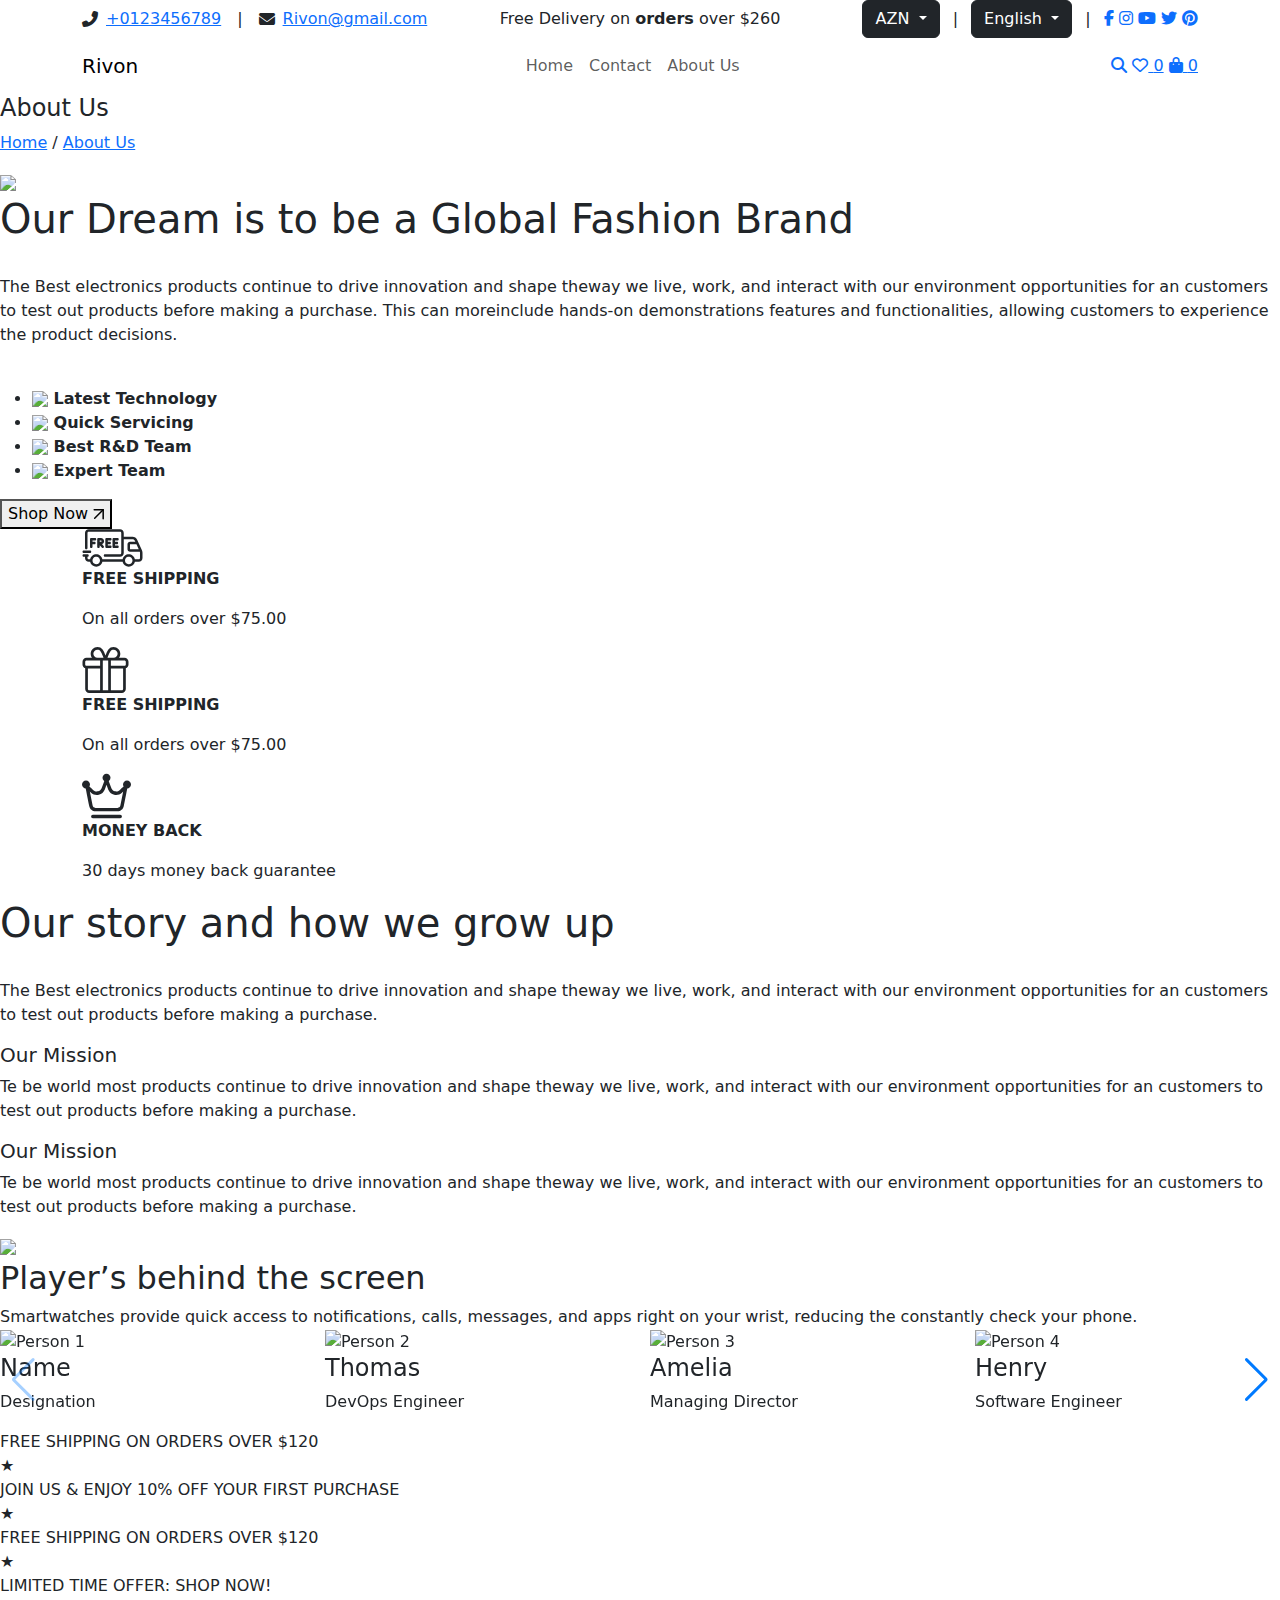
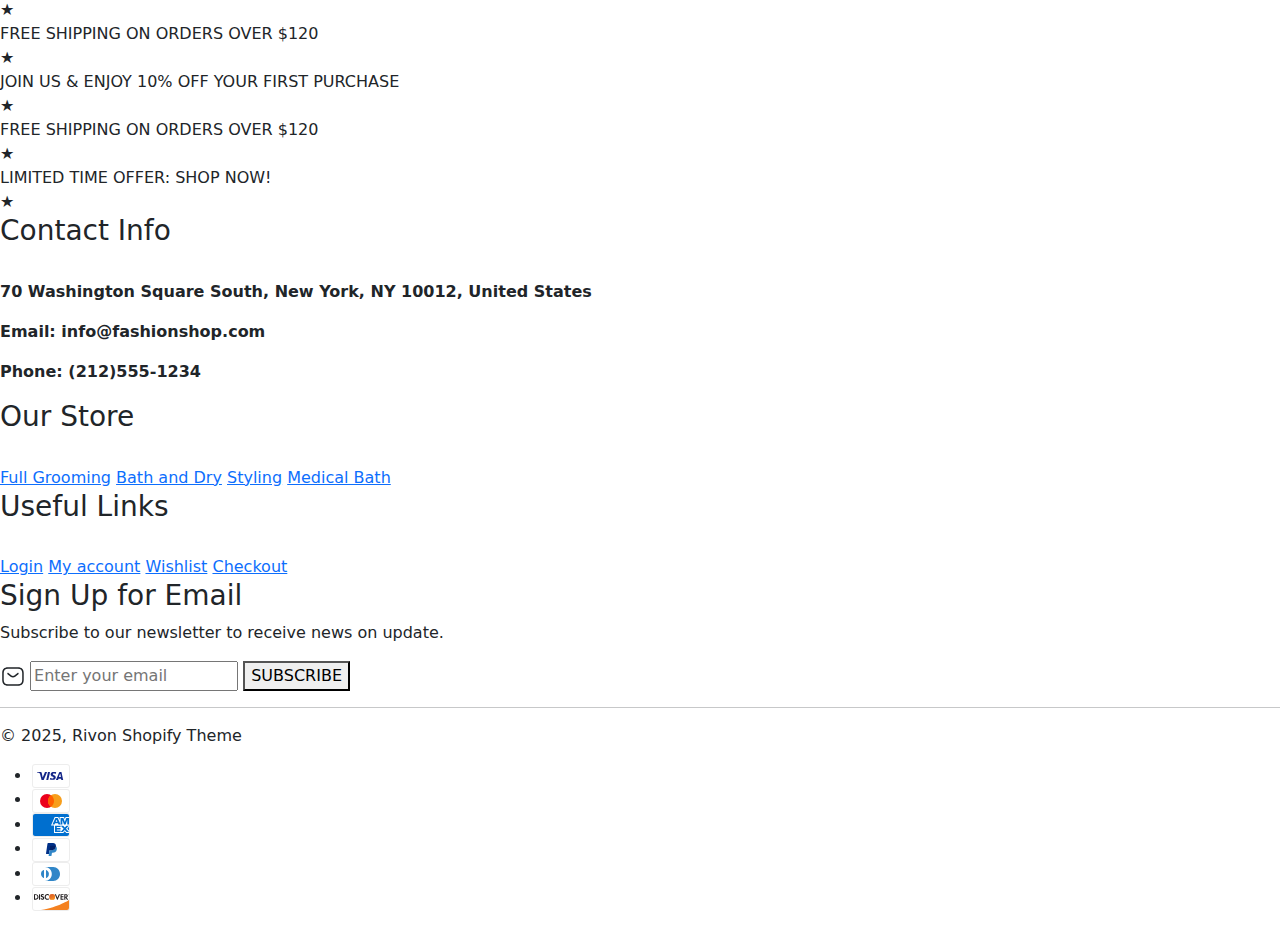
==== PB503-Rivon mini project/about.html @ ef5b4303 "about and contact" ====
<!DOCTYPE html>
<html lang="en">
<head>
    <meta charset="UTF-8">
    <meta name="viewport" content="width=device-width, initial-scale=1">
    <title>Top Header</title>
    <link href="https://cdn.jsdelivr.net/npm/bootstrap@5.3.0/dist/css/bootstrap.min.css" rel="stylesheet">
    <link rel="stylesheet" href="https://cdnjs.cloudflare.com/ajax/libs/font-awesome/6.4.2/css/all.min.css">
    <link rel="stylesheet" href="/assets/js/css/main.css">
    <link rel="stylesheet" href="/assets/js/css/about.css">
    <link rel="stylesheet" href="/assets/js/css/contact.css">
    <link rel="stylesheet" href="https://cdn.jsdelivr.net/npm/swiper@11/swiper-bundle.min.css" />
    <link rel="preconnect" href="https://fonts.googleapis.com">
    <link rel="stylesheet" href="https://cdn.jsdelivr.net/npm/swiper@11/swiper-bundle.min.css">

    <link rel="preconnect" href="https://fonts.gstatic.com" crossorigin>
    <link href="https://fonts.googleapis.com/css2?family=Roboto:ital,wght@0,100..900;1,100..900&display=swap" rel="stylesheet">
</head>
<body>


<div class="top-header">
    <div class="container">
        <div class="row align-items-center">

            <div class="col-md-4 d-flex align-items-center">
                <i class="fas fa-phone-alt me-2"></i> <a href="tel:+0123456789">+0123456789</a>
                <span class="mx-3">|</span>
                <i class="fas fa-envelope me-2"></i> <a href="mailto:Rivon@gmail.com">Rivon@gmail.com</a>
            </div>
   
            <div class="col-md-4 text-center">
                Free Delivery on <strong>orders</strong> over <span id="price">$260</span>
            </div>
  
            <div class="col-md-4 text-end">
      
                <div class="dropdown d-inline">
                    <button class="btn btn-dark dropdown-toggle" type="button" id="currencyDropdown" data-bs-toggle="dropdown">
                        AZN
                    </button>
                    <ul class="dropdown-menu">
                        <li><a class="dropdown-item currency-option" href="#" data-currency="AZN" data-rate="1" style="color:black">AZN</a></li>
                        <li><a class="dropdown-item currency-option" href="#" data-currency="USD" data-rate="0.59" style="color:black">$ USD</a></li>
                        <li><a class="dropdown-item currency-option" href="#" data-currency="TL" data-rate="19.1" style="color:black">₺ TL</a></li>
                    </ul>
                </div>
                
                <span class="mx-2">|</span>
                
                <div class="dropdown d-inline">
                    <button class="btn btn-dark dropdown-toggle" type="button" id="languageDropdown" data-bs-toggle="dropdown" >
                        English
                    </button>
                    <ul class="dropdown-menu">
                        <li><a class="dropdown-item language-option" href="#" data-lang="English" style="color:black">English</a></li>
                        <li><a class="dropdown-item language-option" href="#" data-lang="Türkçe" style="color:black">Türkçe</a></li>
                    </ul>
                </div>
                
                <span class="mx-2">|</span>
                
                <span class="social-icons">
                    <a href="https://www.facebook.com" target="_blank"><i class="fab fa-facebook-f"></i></a>
                    <a href="https://www.instagram.com" target="_blank"><i class="fab fa-instagram"></i></a>
                    <a href="https://www.youtube.com" target="_blank"><i class="fab fa-youtube"></i></a>
                    <a href="https://www.twitter.com" target="_blank"><i class="fab fa-twitter"></i></a>
                    <a href="https://www.pinterest.com" target="_blank"><i class="fab fa-pinterest"></i></a>
                </span>
            </div>
        </div>
    </div>
</div>







<nav class="navbar navbar-expand-lg">
    <div class="container">
        <a class="navbar-brand" href="#">Rivon</a>

      
        <button class="navbar-toggler" type="button" data-bs-toggle="collapse" data-bs-target="#navbarNav">
            <span class="navbar-toggler-icon"></span>
        </button>


        <div class="collapse navbar-collapse" id="navbarNav">
            <ul class="navbar-nav mx-auto">
                <li class="nav-item">
                    <a class="nav-link" href="main.html">Home</a>
                </li>
                <li class="nav-item">
                    <a class="nav-link" href="contact.html">Contact</a>
                </li>
                <li class="nav-item">
                    <a class="nav-link" href="about.html">About Us</a>
                </li>
            </ul>
        </div>

        <div class="icons">
            <a href="#"><i class="fas fa-search"></i></a>
            <a href="#"><i class="far fa-heart"></i> <span class="icon-badge">0</span></a>
            <a href="#"><i class="fas fa-shopping-bag"></i> <span class="icon-badge">0</span></a>
        </div>
    </div>
</nav>



<div class="contact-div">
 <h4>About Us</h4>
 <p><a href="main.html">Home</a> /
    <a href="about.html">About Us</a>
</p>
</div>







<div class="about-container">
    <img src="https://rivon-demo.myshopify.com/cdn/shop/files/about-us-1-2.png?v=1733984661&width=750">
    <div class="about-info">
        <h1>Our Dream is to be a Global Fashion Brand</h1><br>
        <p>The Best electronics products continue to drive innovation and shape theway we live, work, and interact with our environment opportunities for an customers to test out products before making a purchase. This can moreinclude hands-on demonstrations features and functionalities, allowing customers to experience the product decisions.</p><br>
        <div class="listType">
        <ul>
            
            <li>
                <strong><img src="https://rivon-demo.myshopify.com/cdn/shop/t/3/assets/check-mark-list.svg?v=97576882276934049391733809931" > Latest Technology</strong>
            </li>
            <li>
                <strong><img src="https://rivon-demo.myshopify.com/cdn/shop/t/3/assets/check-mark-list.svg?v=97576882276934049391733809931" > Quick Servicing</strong>
            </li>

          
            <li>
                <strong><img src="https://rivon-demo.myshopify.com/cdn/shop/t/3/assets/check-mark-list.svg?v=97576882276934049391733809931" > Best R&amp;D Team</strong>
            </li>
            <li>
                <strong><img src="https://rivon-demo.myshopify.com/cdn/shop/t/3/assets/check-mark-list.svg?v=97576882276934049391733809931" > Expert Team</strong>
            </li>
     
        </ul>
    </div>

    <button type="submit">Shop Now 
        <svg width="11" height="12" viewBox="0 0 11 12" fill="none" xmlns="http://www.w3.org/2000/svg">
            <path d="M1.14649 10.7061C0.853594 10.4132 0.853594 9.93835 1.14649 9.64545L9.64651 1.14544C9.93941 0.852536 10.4142 0.852536 10.7071 1.14544C11 1.43834 11 1.91324 10.7071 2.20614L2.20715 10.7061C1.91425 10.999 1.43938 10.999 1.14649 10.7061Z" fill="currentColor"></path>
            <path d="M0.426757 1.67574C0.426757 1.26154 0.762537 0.925741 1.17676 0.925741L10.1768 0.925741C10.591 0.925741 10.9268 1.26154 10.9268 1.67574L10.9268 10.6758C10.9268 11.09 10.591 11.4258 10.1768 11.4258C9.7625 11.4258 9.4268 11.09 9.4268 10.6758L9.4268 2.42574L1.17676 2.42574C0.762537 2.42574 0.426757 2.09004 0.426757 1.67574Z" fill="currentColor"></path>
          </svg>
    </button>
    </div>
</div>






<div class="icon-div">
    <div class="container">
        <div class="icon-1">
            <svg width="61" height="38" viewBox="0 0 61 38" fill="none" xmlns="http://www.w3.org/2000/svg">
                <path d="M59.9397 21.2473L55.1368 10.6809C54.7386 9.80779 54.098 9.06744 53.2913 8.54787C52.4845 8.0283 51.5455 7.75137 50.5859 7.75H41.75V4C41.7489 3.00577 41.3535 2.05257 40.6504 1.34955C39.9474 0.646522 38.9942 0.251086 38 0.25H6.74994C5.75571 0.251086 4.80251 0.646522 4.09949 1.34955C3.39646 2.05257 3.00102 3.00577 2.99994 4V19C2.99834 19.1652 3.02949 19.329 3.09159 19.4821C3.15369 19.6351 3.24551 19.7744 3.36174 19.8917C3.47797 20.0091 3.61631 20.1022 3.76876 20.1658C3.9212 20.2294 4.08474 20.2621 4.24992 20.2621C4.41509 20.2621 4.57863 20.2294 4.73108 20.1658C4.88353 20.1022 5.02187 20.0091 5.1381 19.8917C5.25433 19.7744 5.34615 19.6351 5.40825 19.4821C5.47035 19.329 5.5015 19.1652 5.4999 19V4C5.50027 3.66858 5.63209 3.35085 5.86644 3.1165C6.10079 2.88215 6.41852 2.75033 6.74994 2.74996H38C38.3314 2.75033 38.6491 2.88215 38.8835 3.1165C39.1178 3.35085 39.2496 3.66858 39.25 4V24C39.2495 24.3314 39.1177 24.6491 38.8834 24.8834C38.649 25.1177 38.3314 25.2495 38 25.25H23C22.6706 25.2532 22.3557 25.3863 22.1239 25.6203C21.8921 25.8544 21.762 26.1705 21.762 26.4999C21.762 26.8294 21.8921 27.1455 22.1239 27.3796C22.3557 27.6136 22.6706 27.7467 23 27.7499H38C38.9942 27.7488 39.9474 27.3534 40.6504 26.6504C41.3535 25.9473 41.7489 24.9941 41.75 23.9999V10.25H50.5859C51.0658 10.2506 51.5354 10.3891 51.9389 10.6489C52.3423 10.9086 52.6627 11.2788 52.8619 11.7154L53.3322 12.7499H48.0002C47.3373 12.7506 46.7018 13.0142 46.233 13.4829C45.7643 13.9516 45.5007 14.5871 45.5 15.25V20.25C45.5006 20.9129 45.7642 21.5484 46.2329 22.0171C46.7016 22.4858 47.3371 22.7493 47.9999 22.75H57.8202C57.9337 23.1 57.9944 23.4649 58.0005 23.8328V29.0001C58 29.3315 57.8681 29.6493 57.6337 29.8836C57.3992 30.1179 57.0814 30.2497 56.75 30.25H52.8736C52.5855 28.8386 51.8186 27.57 50.7027 26.659C49.5869 25.7479 48.1906 25.2503 46.75 25.2503C45.3095 25.2503 43.9132 25.7479 42.7973 26.659C41.6814 27.57 40.9145 28.8386 40.6264 30.25H20.3737C20.0855 28.8386 19.3186 27.57 18.2028 26.659C17.0869 25.7479 15.6906 25.2503 14.2501 25.2503C12.8095 25.2503 11.4132 25.7479 10.2973 26.659C9.18148 27.57 8.41459 28.8386 8.12642 30.25H6.74994C6.41854 30.2496 6.10084 30.1177 5.86651 29.8834C5.63217 29.6491 5.50033 29.3314 5.4999 29V27.75C5.82932 27.7468 6.14416 27.6137 6.37598 27.3797C6.60779 27.1456 6.73783 26.8295 6.73783 26.5001C6.73783 26.1706 6.60779 25.8545 6.37598 25.6204C6.14416 25.3864 5.82932 25.2533 5.4999 25.2501H1.7499C1.42048 25.2533 1.10564 25.3864 0.873822 25.6204C0.642007 25.8545 0.511963 26.1706 0.511963 26.5001C0.511963 26.8295 0.642007 27.1456 0.873822 27.3797C1.10564 27.6137 1.42048 27.7468 1.7499 27.75H2.99994V29.0001C3.00102 29.9943 3.39646 30.9475 4.09949 31.6505C4.80251 32.3536 5.75571 32.749 6.74994 32.7501H8.12631C8.41447 34.1615 9.18136 35.4301 10.2972 36.3411C11.4131 37.2522 12.8094 37.7498 14.2499 37.7498C15.6905 37.7498 17.0868 37.2522 18.2027 36.3411C19.3185 35.4301 20.0854 34.1615 20.3736 32.7501H40.6263C40.9144 34.1615 41.6813 35.4301 42.7972 36.3411C43.913 37.2522 45.3094 37.7498 46.7499 37.7498C48.1904 37.7498 49.5868 37.2522 50.7026 36.3411C51.8185 35.4301 52.5854 34.1615 52.8735 32.7501H56.75C57.7442 32.749 58.6974 32.3536 59.4004 31.6505C60.1035 30.9475 60.4989 29.9943 60.5 29.0001V23.8328C60.5014 22.9407 60.3103 22.0588 59.9397 21.2473ZM14.2499 35.25C13.5083 35.25 12.7832 35.0301 12.1665 34.618C11.5499 34.206 11.0692 33.6203 10.7854 32.9351C10.5016 32.2499 10.4273 31.4959 10.572 30.7684C10.7167 30.041 11.0738 29.3728 11.5983 28.8484C12.1227 28.3239 12.7909 27.9668 13.5183 27.8221C14.2458 27.6774 14.9998 27.7517 15.685 28.0355C16.3702 28.3193 16.9559 28.8 17.368 29.4167C17.78 30.0333 17.9999 30.7584 17.9999 31.5C17.9989 32.4943 17.6034 33.4475 16.9004 34.1505C16.1974 34.8535 15.2442 35.249 14.2499 35.25ZM46.7499 35.25C46.0082 35.25 45.2832 35.0301 44.6665 34.618C44.0498 34.206 43.5692 33.6203 43.2854 32.9351C43.0015 32.2499 42.9273 31.4959 43.072 30.7684C43.2166 30.041 43.5738 29.3728 44.0982 28.8484C44.6227 28.3239 45.2909 27.9668 46.0183 27.8221C46.7457 27.6774 47.4997 27.7517 48.185 28.0355C48.8702 28.3193 49.4559 28.8 49.8679 29.4167C50.28 30.0333 50.4999 30.7584 50.4999 31.5C50.4988 32.4942 50.1034 33.4474 49.4004 34.1505C48.6974 34.8535 47.7442 35.2489 46.75 35.25H46.7499ZM47.9999 15.25H54.468L56.7407 20.25H47.9999V15.25Z" fill="currentColor"></path>
                <path d="M22.0887 12.125C22.0877 11.2965 21.7581 10.5023 21.1723 9.91643C20.5865 9.3306 19.7922 9.00102 18.9637 9H16.4637C16.1322 9 15.8142 9.1317 15.5798 9.36613C15.3454 9.60056 15.2137 9.91851 15.2137 10.25V17.75C15.2121 17.9152 15.2432 18.0791 15.3053 18.2321C15.3674 18.3852 15.4593 18.5244 15.5755 18.6418C15.6917 18.7591 15.83 18.8523 15.9825 18.9159C16.1349 18.9794 16.2985 19.0122 16.4637 19.0122C16.6288 19.0122 16.7924 18.9794 16.9448 18.9159C17.0973 18.8523 17.2356 18.7591 17.3518 18.6418C17.4681 18.5244 17.5599 18.3852 17.622 18.2321C17.6841 18.0791 17.7152 17.9152 17.7136 17.75V16.2553L19.7422 18.5732C19.8497 18.6986 19.981 18.8015 20.1285 18.8758C20.2761 18.9502 20.4369 18.9946 20.6017 19.0064C20.7664 19.0182 20.9319 18.9972 21.0886 18.9447C21.2452 18.8921 21.3899 18.8091 21.5142 18.7003C21.6385 18.5915 21.74 18.4591 21.8128 18.3108C21.8857 18.1625 21.9284 18.0013 21.9385 17.8364C21.9486 17.6715 21.926 17.5062 21.8718 17.3501C21.8177 17.194 21.7331 17.0502 21.623 16.927L20.0013 15.0731C20.6111 14.8576 21.1393 14.4584 21.5131 13.9305C21.8869 13.4026 22.088 12.7719 22.0887 12.125ZM18.9637 12.75H17.7138V11.5001H18.9638C19.1296 11.5001 19.2885 11.5659 19.4058 11.6831C19.523 11.8004 19.5888 11.9593 19.5888 12.1251C19.5888 12.2909 19.523 12.4498 19.4058 12.5671C19.2885 12.6843 19.1296 12.7501 18.9638 12.7501L18.9637 12.75Z" fill="currentColor"></path>
                <path d="M13.0001 11.5C13.3295 11.4968 13.6444 11.3637 13.8762 11.1296C14.108 10.8955 14.238 10.5794 14.238 10.25C14.238 9.92054 14.108 9.60443 13.8762 9.37036C13.6444 9.13629 13.3295 9.00319 13.0001 9H9.2501C8.91859 9 8.60065 9.13168 8.36623 9.36609C8.1318 9.60049 8.00009 9.91841 8.00006 10.2499V17.7499C7.99846 17.9151 8.02961 18.0789 8.09171 18.232C8.15381 18.3851 8.24563 18.5243 8.36186 18.6416C8.47809 18.759 8.61643 18.8522 8.76888 18.9157C8.92132 18.9793 9.08486 19.0121 9.25004 19.0121C9.41521 19.0121 9.57875 18.9793 9.7312 18.9157C9.88365 18.8522 10.022 18.759 10.1382 18.6416C10.2544 18.5243 10.3463 18.3851 10.4084 18.232C10.4705 18.0789 10.5016 17.9151 10.5 17.7499V15.25H12.375C12.5402 15.2516 12.704 15.2204 12.8571 15.1583C13.0102 15.0962 13.1494 15.0044 13.2667 14.8882C13.3841 14.7719 13.4773 14.6336 13.5408 14.4811C13.6044 14.3287 13.6372 14.1652 13.6372 14C13.6372 13.8348 13.6044 13.6713 13.5408 13.5188C13.4773 13.3664 13.3841 13.228 13.2667 13.1118C13.1494 12.9956 13.0102 12.9038 12.8571 12.8417C12.704 12.7796 12.5402 12.7484 12.375 12.75H10.5V11.5H13.0001Z" fill="currentColor"></path>
                <path d="M35.5 11.5C35.8295 11.4968 36.1443 11.3637 36.3761 11.1296C36.6079 10.8955 36.738 10.5794 36.738 10.25C36.738 9.92054 36.6079 9.60443 36.3761 9.37036C36.1443 9.13629 35.8295 9.00319 35.5 9H31.75C31.4185 9 31.1006 9.13168 30.8662 9.36609C30.6317 9.60049 30.5 9.91841 30.5 10.2499V17.7499C30.5 18.0815 30.6317 18.3994 30.8661 18.6338C31.1006 18.8683 31.4185 19 31.75 19H35.5C35.8295 18.9968 36.1443 18.8637 36.3761 18.6296C36.6079 18.3955 36.738 18.0794 36.738 17.75C36.738 17.4205 36.6079 17.1044 36.3761 16.8704C36.1443 16.6363 35.8295 16.5032 35.5 16.5H33V15.25H34.8468C35.012 15.2516 35.1759 15.2204 35.3289 15.1583C35.482 15.0962 35.6212 15.0044 35.7386 14.8882C35.8559 14.7719 35.9491 14.6336 36.0127 14.4811C36.0762 14.3287 36.109 14.1652 36.109 14C36.109 13.8348 36.0762 13.6713 36.0127 13.5188C35.9491 13.3664 35.8559 13.228 35.7386 13.1118C35.6212 12.9956 35.482 12.9038 35.3289 12.8417C35.1759 12.7796 35.012 12.7484 34.8468 12.75H33V11.5H35.5Z" fill="currentColor"></path>
                <path d="M28.3125 11.5C28.4777 11.5016 28.6416 11.4705 28.7946 11.4084C28.9477 11.3463 29.0869 11.2544 29.2043 11.1382C29.3216 11.022 29.4148 10.8837 29.4784 10.7312C29.5419 10.5788 29.5747 10.4152 29.5747 10.25C29.5747 10.0849 29.5419 9.92132 29.4784 9.76887C29.4148 9.61643 29.3216 9.47809 29.2043 9.36186C29.0869 9.24563 28.9477 9.15381 28.7946 9.09171C28.6416 9.02961 28.4777 8.99846 28.3125 9.00006H24.5625C24.231 9.00006 23.9131 9.13176 23.6786 9.36619C23.4442 9.60061 23.3125 9.91857 23.3125 10.2501V17.7501C23.3125 18.0816 23.4442 18.3995 23.6787 18.6339C23.9131 18.8683 24.231 19 24.5625 19H28.3125C28.4777 19.0016 28.6416 18.9705 28.7946 18.9084C28.9477 18.8463 29.0869 18.7544 29.2043 18.6382C29.3216 18.522 29.4148 18.3837 29.4784 18.2312C29.5419 18.0788 29.5747 17.9152 29.5747 17.75C29.5747 17.5849 29.5419 17.4213 29.4784 17.2689C29.4148 17.1164 29.3216 16.9781 29.2043 16.8619C29.0869 16.7456 28.9477 16.6538 28.7946 16.5917C28.6416 16.5296 28.4777 16.4985 28.3125 16.5001H25.8126V15.25H27.6602C27.8253 15.2516 27.9892 15.2205 28.1422 15.1584C28.2953 15.0963 28.4345 15.0044 28.5519 14.8882C28.6692 14.772 28.7624 14.6337 28.826 14.4812C28.8896 14.3288 28.9223 14.1652 28.9223 14C28.9223 13.8349 28.8896 13.6713 28.826 13.5189C28.7624 13.3664 28.6692 13.2281 28.5519 13.1119C28.4345 12.9956 28.2953 12.9038 28.1422 12.8417C27.9892 12.7796 27.8253 12.7485 27.6602 12.7501H25.8126V11.5H28.3125Z" fill="currentColor"></path>
                <path d="M1.75014 24H8.0001C8.32952 23.9968 8.64437 23.8637 8.87618 23.6296C9.108 23.3955 9.23804 23.0794 9.23804 22.75C9.23804 22.4205 9.108 22.1044 8.87618 21.8704C8.64437 21.6363 8.32952 21.5032 8.0001 21.5H1.75014C1.42072 21.5032 1.10588 21.6363 0.874066 21.8704C0.642251 22.1044 0.512207 22.4205 0.512207 22.75C0.512207 23.0794 0.642251 23.3955 0.874066 23.6296C1.10588 23.8637 1.42072 23.9968 1.75014 24Z" fill="currentColor"></path>
              </svg><br> 
              <p><strong>FREE SHIPPING</strong></p>
              <p>On all orders over $75.00</p>

        </div>
        <div class="icon-1 special">
            <svg width="47" height="46" viewBox="0 0 47 46" fill="none" xmlns="http://www.w3.org/2000/svg">
                <path d="M42.457 10.7812H36.9729C37.8208 9.65425 38.3242 8.25403 38.3242 6.73828C38.3242 3.02279 35.3014 0 31.5859 0C29.3478 0 27.6975 0.801855 26.3922 2.52344C25.3001 3.96382 24.5016 5.97488 23.5 8.51584C22.4984 5.97479 21.6999 3.96382 20.6078 2.52344C19.3025 0.801855 17.6522 0 15.4141 0C11.6986 0 8.67578 3.02279 8.67578 6.73828C8.67578 8.25403 9.17918 9.65425 10.0271 10.7812H4.54297C2.31368 10.7812 0.5 12.5949 0.5 14.8242V17.5195C0.5 19.2764 1.62673 20.7744 3.19531 21.3307V41.957C3.19531 44.1863 5.00899 46 7.23828 46H39.7617C41.991 46 43.8047 44.1863 43.8047 41.957V21.3307C45.3733 20.7744 46.5 19.2764 46.5 17.5195V14.8242C46.5 12.5949 44.6863 10.7812 42.457 10.7812ZM25.9738 9.58992C28.0383 4.35221 28.8232 2.69531 31.5859 2.69531C33.8152 2.69531 35.6289 4.50899 35.6289 6.73828C35.6289 8.96757 33.8152 10.7812 31.5859 10.7812H25.5023C25.6675 10.3666 25.825 9.96745 25.9738 9.58992ZM15.4141 2.69531C18.1768 2.69531 18.9617 4.35221 21.0262 9.58992C21.175 9.96745 21.3325 10.3666 21.4977 10.7812H15.4141C13.1848 10.7812 11.3711 8.96757 11.3711 6.73828C11.3711 4.50899 13.1848 2.69531 15.4141 2.69531ZM18.1094 43.3047H7.23828C6.49518 43.3047 5.89062 42.7001 5.89062 41.957V21.5625H18.1094V43.3047ZM18.1094 18.8672H4.54297C3.79987 18.8672 3.19531 18.2626 3.19531 17.5195V14.8242C3.19531 14.0811 3.79987 13.4766 4.54297 13.4766H18.1094V18.8672ZM26.1953 43.3047H20.8047V13.4766C21.0871 13.4766 24.6464 13.4766 26.1953 13.4766V43.3047ZM41.1094 41.957C41.1094 42.7001 40.5048 43.3047 39.7617 43.3047H28.8906V21.5625H41.1094V41.957ZM43.8047 17.5195C43.8047 18.2626 43.2001 18.8672 42.457 18.8672H28.8906V13.4766H42.457C43.2001 13.4766 43.8047 14.0811 43.8047 14.8242V17.5195Z" fill="currentColor"></path>
              </svg><br> 
              <p><strong>FREE SHIPPING</strong></p>
              <p>On all orders over $75.00</p>
            
        </div>
        <div class="icon-1 special">
            <svg width="49" height="46" viewBox="0 0 49 46" fill="none" xmlns="http://www.w3.org/2000/svg">
                <path d="M24.5001 8.69354C26.7028 8.69354 28.4885 6.90789 28.4885 4.70517C28.4885 2.50245 26.7028 0.716797 24.5001 0.716797C22.2974 0.716797 20.5117 2.50245 20.5117 4.70517C20.5117 6.90789 22.2974 8.69354 24.5001 8.69354Z" fill="currentColor"></path>
                <path d="M45.0116 15.5309C47.2143 15.5309 48.9999 13.7453 48.9999 11.5426C48.9999 9.33985 47.2143 7.5542 45.0116 7.5542C42.8088 7.5542 41.0232 9.33985 41.0232 11.5426C41.0232 13.7453 42.8088 15.5309 45.0116 15.5309Z" fill="currentColor"></path>
                <path d="M3.98837 15.5309C6.19109 15.5309 7.97675 13.7453 7.97675 11.5426C7.97675 9.33985 6.19109 7.5542 3.98837 7.5542C1.78566 7.5542 0 9.33985 0 11.5426C0 13.7453 1.78566 15.5309 3.98837 15.5309Z" fill="currentColor"></path>
                <path fill-rule="evenodd" clip-rule="evenodd" d="M45.547 14.1564C45.6929 13.4317 45.3556 12.6978 44.7152 12.3332C44.0725 11.9708 43.268 12.0597 42.721 12.5565C42.721 12.5565 40.3371 14.7239 37.6478 17.1694C36.3897 18.3135 34.6462 18.7579 32.9939 18.359C31.3416 17.9602 29.9947 16.7683 29.3975 15.1752L26.0997 6.38481C25.849 5.71704 25.2132 5.2749 24.4998 5.2749C23.7865 5.2749 23.1506 5.71704 22.8999 6.38481L19.6021 15.1752C19.005 16.7683 17.6581 17.9602 16.0057 18.359C14.3534 18.7579 12.6099 18.3135 11.3519 17.1694C8.66257 14.7239 6.27866 12.5565 6.27866 12.5565C5.73169 12.0597 4.92718 11.9708 4.28448 12.3332C3.64406 12.6978 3.30676 13.4317 3.45262 14.1564C3.45262 14.1564 5.98922 26.8395 7.2769 33.2824C7.86262 36.2133 10.4357 38.3214 13.4235 38.3214H35.5761C38.564 38.3214 41.137 36.2133 41.7228 33.2824C43.0104 26.8395 45.547 14.1564 45.547 14.1564ZM41.1758 18.5824L38.3702 32.6123C38.1036 33.9433 36.9344 34.9028 35.5761 34.9028H13.4235C12.0652 34.9028 10.8961 33.9433 10.6294 32.6123L7.82387 18.5824L9.05229 19.6991C11.149 21.6044 14.0549 22.3474 16.808 21.6819C19.5634 21.0164 21.8082 19.0291 22.8042 16.3763L24.4998 11.8523L26.1955 16.3763C27.1914 19.0291 29.4363 21.0164 32.1917 21.6819C34.9448 22.3474 37.8506 21.6044 39.9474 19.6991L41.1758 18.5824Z" fill="currentColor"></path>
                <path fill-rule="evenodd" clip-rule="evenodd" d="M38.1744 41.7402H10.8255C9.88198 41.7402 9.11621 42.506 9.11621 43.4495C9.11621 44.3931 9.88198 45.1588 10.8255 45.1588H38.1744C39.1179 45.1588 39.8837 44.3931 39.8837 43.4495C39.8837 42.506 39.1179 41.7402 38.1744 41.7402Z" fill="currentColor"></path>
              </svg><br>
              <p><strong>MONEY BACK</strong></p>
              <p>30 days money back guarantee</p>


            
        </div>
    </div>
</div>









<div class="about-container-2">
    <div class="about-info">
        <h1>Our story and how we grow up</h1><br>
        <p>The Best electronics products continue to drive innovation and shape theway we live, work, and interact with our environment opportunities for an customers to test out products before making a purchase.</p>
        <h5>Our Mission</h5>
        <p>Te be world most products continue to drive innovation and shape theway we live, work, and interact with our environment opportunities for an customers to test out products before making a purchase.</p>
        <h5>Our Mission</h5>
        <p>Te be world most products continue to drive innovation and shape theway we live, work, and interact with our environment opportunities for an customers to test out products before making a purchase.</p>
    </div>
    <img src="https://rivon-demo.myshopify.com/cdn/shop/files/about-us-2-1.png?v=1733917634&width=750" id="photo-2">

</div>





<div class="players">
    <h2>Player’s behind the screen</h2>
    <span>Smartwatches provide quick access to notifications, calls, messages, and
        apps right on your wrist, reducing the constantly check your phone.</span>



    <div class="swipper-div">

        <div class="swiper mySwiper">
            <div class="swiper-wrapper">
             
                <div class="swiper-slide">
                    <div class="image-container">
                        <img src="https://rivon-demo.myshopify.com/cdn/shop/files/team-1_5aea974d-7c6b-47e8-b59a-028eb8df8daa.png?v=1733986046&width=550" alt="Person 1">
                    </div>
                    <div class="info">
                        <h4>Name</h4>
                        <p>Designation</p>
                    </div>
                </div>
           
                <div class="swiper-slide">
                    <div class="image-container">   
                      <img src="https://rivon-demo.myshopify.com/cdn/shop/files/team-4.png?v=1733986045&width=550" alt="Person 2">
                    </div>
                    <div class="info">
                        <h4>Thomas</h4>
                        <p>DevOps Engineer</p>
                    </div>
                </div>
               
                <div class="swiper-slide">
                    <div class="image-container"> 
                        <img src="https://rivon-demo.myshopify.com/cdn/shop/files/team-2.png?v=1733985080&width=550" alt="Person 3">
                    </div>
                    <div class="info">
                        <h4>Amelia</h4>
                        <p>Managing Director</p>
                    </div>
                </div>
                
                <div class="swiper-slide">
                    <div class="image-container"> 
                        <img src="https://rivon-demo.myshopify.com/cdn/shop/files/team-3.png?v=1733986046&width=550" alt="Person 4">
                    </div>
                    <div class="info">
                        <h4>Henry</h4>
                        <p>Software Engineer</p>
                    </div>
                </div>
             
                <div class="swiper-slide">
                    <div class="image-container"> 
                        <img src="https://rivon-demo.myshopify.com/cdn/shop/files/team-5.png?v=1733986052&width=550" alt="Person 5">
                    </div>
                    <div class="info">
                        <h4>Emma</h4>
                        <p>Designer</p>
                    </div>
                </div>
            </div>
        
           
            <div class="swiper-button-prev"></div>
            <div class="swiper-button-next"></div>
        </div>
    </div>
        
        
        
          <script src="https://cdn.jsdelivr.net/npm/swiper@11/swiper-bundle.min.js"></script>
          <script src="https://cdn.jsdelivr.net/npm/swiper@11/swiper-bundle.min.js"></script>
          <script src="./assets/js/about.js"></script>
        
 
</div>







<section>
    <div class="banner-wrapper">
      <div class="banner-track">
        <div class="banner-text">FREE SHIPPING ON ORDERS OVER $120</div>
        <div class="banner-separator">★</div>
        <div class="banner-text">
          JOIN US & ENJOY 10% OFF YOUR FIRST PURCHASE
        </div>
        <div class="banner-separator">★</div>
        <div class="banner-text">FREE SHIPPING ON ORDERS OVER $120</div>
        <div class="banner-separator">★</div>
        <div class="banner-text">LIMITED TIME OFFER: SHOP NOW!</div>
        <div class="banner-separator">★</div>

        <div class="banner-text">FREE SHIPPING ON ORDERS OVER $120</div>
        <div class="banner-separator">★</div>
        <div class="banner-text">
          JOIN US & ENJOY 10% OFF YOUR FIRST PURCHASE
        </div>
        <div class="banner-separator">★</div>
        <div class="banner-text">FREE SHIPPING ON ORDERS OVER $120</div>
        <div class="banner-separator">★</div>
        <div class="banner-text">LIMITED TIME OFFER: SHOP NOW!</div>
        <div class="banner-separator">★</div>
      </div>
    </div>
</section>
























<footer class="footer">
    <div class="footer-column">
        <h3>Contact Info</h3><br>
        <p style="font-weight: bold;">70 Washington Square South, New York, NY 10012, United States</p>
        <p  style="font-weight: bold;">Email: info@fashionshop.com</p>
        <p  style="font-weight: bold;">Phone: (212)555-1234</p>
    </div>
    <div class="footer-column">
        <h3>Our Store</h3><br>
        <a href="#">Full Grooming</a>
        <a href="#">Bath and Dry</a>
        <a href="#">Styling</a>
        <a href="#">Medical Bath</a>
    </div>
    <div class="footer-column">
        <h3>Useful Links</h3><br>
        <a href="#">Login</a>
        <a href="#">My account</a>
        <a href="#">Wishlist</a>
        <a href="#">Checkout</a>
    </div>
    <div class="footer-column">
        <h3>Sign Up for Email</h3>
        <p>Subscribe to our newsletter to receive news on update.</p>
        <div class="subscribe">
            <span class="newsletter_befor_icon_box">
                <svg width="25" height="25" viewBox="0 0 25 25" fill="none" xmlns="http://www.w3.org/2000/svg">
                  <path d="M17.9678 21.8555H7.96777C4.31777 21.8555 2.21777 19.7555 2.21777 16.1055V9.10547C2.21777 5.45547 4.31777 3.35547 7.96777 3.35547H17.9678C21.6178 3.35547 23.7178 5.45547 23.7178 9.10547V16.1055C23.7178 19.7555 21.6178 21.8555 17.9678 21.8555ZM7.96777 4.85547C5.10777 4.85547 3.71777 6.24547 3.71777 9.10547V16.1055C3.71777 18.9655 5.10777 20.3555 7.96777 20.3555H17.9678C20.8278 20.3555 22.2178 18.9655 22.2178 16.1055V9.10547C22.2178 6.24547 20.8278 4.85547 17.9678 4.85547H7.96777Z" fill="currentColor"></path>
                  <path d="M12.9676 13.4754C12.1276 13.4754 11.2776 13.2154 10.6276 12.6854L7.49755 10.1854C7.17755 9.92544 7.11756 9.45544 7.37755 9.13544C7.63756 8.81544 8.10756 8.75544 8.42756 9.01544L11.5575 11.5154C12.3175 12.1254 13.6075 12.1254 14.3675 11.5154L17.4976 9.01544C17.8175 8.75544 18.2976 8.80544 18.5476 9.13544C18.8076 9.45544 18.7576 9.93544 18.4276 10.1854L15.2976 12.6854C14.6576 13.2154 13.8076 13.4754 12.9676 13.4754Z" fill="currentColor"></path>
                </svg>
              </span>
            <input type="email" placeholder="Enter your email">
            <button>SUBSCRIBE</button>
        </div>
    </div>
    
</footer>

<hr>
<div class="footer-bottom">
  <div class="main-container">
    <p style="margin-top: 10px;">&copy; 2025, Rivon Shopify Theme</p>
    <div class="payment-icons">
        <div class="footer__payment">
            <ul class="list list-payment" role="list"><li class="list-payment__item">
                  <svg class="icon icon--full-color" viewBox="0 0 38 24" xmlns="http://www.w3.org/2000/svg" role="img" width="38" height="24" aria-labelledby="pi-visa"><title id="pi-visa">Visa</title><path opacity=".07" d="M35 0H3C1.3 0 0 1.3 0 3v18c0 1.7 1.4 3 3 3h32c1.7 0 3-1.3 3-3V3c0-1.7-1.4-3-3-3z"></path><path fill="#fff" d="M35 1c1.1 0 2 .9 2 2v18c0 1.1-.9 2-2 2H3c-1.1 0-2-.9-2-2V3c0-1.1.9-2 2-2h32"></path><path d="M28.3 10.1H28c-.4 1-.7 1.5-1 3h1.9c-.3-1.5-.3-2.2-.6-3zm2.9 5.9h-1.7c-.1 0-.1 0-.2-.1l-.2-.9-.1-.2h-2.4c-.1 0-.2 0-.2.2l-.3.9c0 .1-.1.1-.1.1h-2.1l.2-.5L27 8.7c0-.5.3-.7.8-.7h1.5c.1 0 .2 0 .2.2l1.4 6.5c.1.4.2.7.2 1.1.1.1.1.1.1.2zm-13.4-.3l.4-1.8c.1 0 .2.1.2.1.7.3 1.4.5 2.1.4.2 0 .5-.1.7-.2.5-.2.5-.7.1-1.1-.2-.2-.5-.3-.8-.5-.4-.2-.8-.4-1.1-.7-1.2-1-.8-2.4-.1-3.1.6-.4.9-.8 1.7-.8 1.2 0 2.5 0 3.1.2h.1c-.1.6-.2 1.1-.4 1.7-.5-.2-1-.4-1.5-.4-.3 0-.6 0-.9.1-.2 0-.3.1-.4.2-.2.2-.2.5 0 .7l.5.4c.4.2.8.4 1.1.6.5.3 1 .8 1.1 1.4.2.9-.1 1.7-.9 2.3-.5.4-.7.6-1.4.6-1.4 0-2.5.1-3.4-.2-.1.2-.1.2-.2.1zm-3.5.3c.1-.7.1-.7.2-1 .5-2.2 1-4.5 1.4-6.7.1-.2.1-.3.3-.3H18c-.2 1.2-.4 2.1-.7 3.2-.3 1.5-.6 3-1 4.5 0 .2-.1.2-.3.2M5 8.2c0-.1.2-.2.3-.2h3.4c.5 0 .9.3 1 .8l.9 4.4c0 .1 0 .1.1.2 0-.1.1-.1.1-.1l2.1-5.1c-.1-.1 0-.2.1-.2h2.1c0 .1 0 .1-.1.2l-3.1 7.3c-.1.2-.1.3-.2.4-.1.1-.3 0-.5 0H9.7c-.1 0-.2 0-.2-.2L7.9 9.5c-.2-.2-.5-.5-.9-.6-.6-.3-1.7-.5-1.9-.5L5 8.2z" fill="#142688"></path></svg>
                </li>
                <li class="list-payment__item">
                  <svg class="icon icon--full-color" viewBox="0 0 38 24" xmlns="http://www.w3.org/2000/svg" role="img" width="38" height="24" aria-labelledby="pi-master"><title id="pi-master">Mastercard</title><path opacity=".07" d="M35 0H3C1.3 0 0 1.3 0 3v18c0 1.7 1.4 3 3 3h32c1.7 0 3-1.3 3-3V3c0-1.7-1.4-3-3-3z"></path><path fill="#fff" d="M35 1c1.1 0 2 .9 2 2v18c0 1.1-.9 2-2 2H3c-1.1 0-2-.9-2-2V3c0-1.1.9-2 2-2h32"></path><circle fill="#EB001B" cx="15" cy="12" r="7"></circle><circle fill="#F79E1B" cx="23" cy="12" r="7"></circle><path fill="#FF5F00" d="M22 12c0-2.4-1.2-4.5-3-5.7-1.8 1.3-3 3.4-3 5.7s1.2 4.5 3 5.7c1.8-1.2 3-3.3 3-5.7z"></path></svg>
                </li>
                <li class="list-payment__item">
                  <svg class="icon icon--full-color" xmlns="http://www.w3.org/2000/svg" role="img" aria-labelledby="pi-american_express" viewBox="0 0 38 24" width="38" height="24"><title id="pi-american_express">American Express</title><path fill="#000" d="M35 0H3C1.3 0 0 1.3 0 3v18c0 1.7 1.4 3 3 3h32c1.7 0 3-1.3 3-3V3c0-1.7-1.4-3-3-3Z" opacity=".07"></path><path fill="#006FCF" d="M35 1c1.1 0 2 .9 2 2v18c0 1.1-.9 2-2 2H3c-1.1 0-2-.9-2-2V3c0-1.1.9-2 2-2h32Z"></path><path fill="#FFF" d="M22.012 19.936v-8.421L37 11.528v2.326l-1.732 1.852L37 17.573v2.375h-2.766l-1.47-1.622-1.46 1.628-9.292-.02Z"></path><path fill="#006FCF" d="M23.013 19.012v-6.57h5.572v1.513h-3.768v1.028h3.678v1.488h-3.678v1.01h3.768v1.531h-5.572Z"></path><path fill="#006FCF" d="m28.557 19.012 3.083-3.289-3.083-3.282h2.386l1.884 2.083 1.89-2.082H37v.051l-3.017 3.23L37 18.92v.093h-2.307l-1.917-2.103-1.898 2.104h-2.321Z"></path><path fill="#FFF" d="M22.71 4.04h3.614l1.269 2.881V4.04h4.46l.77 2.159.771-2.159H37v8.421H19l3.71-8.421Z"></path><path fill="#006FCF" d="m23.395 4.955-2.916 6.566h2l.55-1.315h2.98l.55 1.315h2.05l-2.904-6.566h-2.31Zm.25 3.777.875-2.09.873 2.09h-1.748Z"></path><path fill="#006FCF" d="M28.581 11.52V4.953l2.811.01L32.84 9l1.456-4.046H37v6.565l-1.74.016v-4.51l-1.644 4.494h-1.59L30.35 7.01v4.51h-1.768Z"></path></svg>

                </li>
                <li class="list-payment__item">
                  <svg class="icon icon--full-color" viewBox="0 0 38 24" xmlns="http://www.w3.org/2000/svg" width="38" height="24" role="img" aria-labelledby="pi-paypal"><title id="pi-paypal">PayPal</title><path opacity=".07" d="M35 0H3C1.3 0 0 1.3 0 3v18c0 1.7 1.4 3 3 3h32c1.7 0 3-1.3 3-3V3c0-1.7-1.4-3-3-3z"></path><path fill="#fff" d="M35 1c1.1 0 2 .9 2 2v18c0 1.1-.9 2-2 2H3c-1.1 0-2-.9-2-2V3c0-1.1.9-2 2-2h32"></path><path fill="#003087" d="M23.9 8.3c.2-1 0-1.7-.6-2.3-.6-.7-1.7-1-3.1-1h-4.1c-.3 0-.5.2-.6.5L14 15.6c0 .2.1.4.3.4H17l.4-3.4 1.8-2.2 4.7-2.1z"></path><path fill="#3086C8" d="M23.9 8.3l-.2.2c-.5 2.8-2.2 3.8-4.6 3.8H18c-.3 0-.5.2-.6.5l-.6 3.9-.2 1c0 .2.1.4.3.4H19c.3 0 .5-.2.5-.4v-.1l.4-2.4v-.1c0-.2.3-.4.5-.4h.3c2.1 0 3.7-.8 4.1-3.2.2-1 .1-1.8-.4-2.4-.1-.5-.3-.7-.5-.8z"></path><path fill="#012169" d="M23.3 8.1c-.1-.1-.2-.1-.3-.1-.1 0-.2 0-.3-.1-.3-.1-.7-.1-1.1-.1h-3c-.1 0-.2 0-.2.1-.2.1-.3.2-.3.4l-.7 4.4v.1c0-.3.3-.5.6-.5h1.3c2.5 0 4.1-1 4.6-3.8v-.2c-.1-.1-.3-.2-.5-.2h-.1z"></path></svg>
                </li>
                <li class="list-payment__item">
                  <svg class="icon icon--full-color" viewBox="0 0 38 24" xmlns="http://www.w3.org/2000/svg" role="img" width="38" height="24" aria-labelledby="pi-diners_club"><title id="pi-diners_club">Diners Club</title><path opacity=".07" d="M35 0H3C1.3 0 0 1.3 0 3v18c0 1.7 1.4 3 3 3h32c1.7 0 3-1.3 3-3V3c0-1.7-1.4-3-3-3z"></path><path fill="#fff" d="M35 1c1.1 0 2 .9 2 2v18c0 1.1-.9 2-2 2H3c-1.1 0-2-.9-2-2V3c0-1.1.9-2 2-2h32"></path><path d="M12 12v3.7c0 .3-.2.3-.5.2-1.9-.8-3-3.3-2.3-5.4.4-1.1 1.2-2 2.3-2.4.4-.2.5-.1.5.2V12zm2 0V8.3c0-.3 0-.3.3-.2 2.1.8 3.2 3.3 2.4 5.4-.4 1.1-1.2 2-2.3 2.4-.4.2-.4.1-.4-.2V12zm7.2-7H13c3.8 0 6.8 3.1 6.8 7s-3 7-6.8 7h8.2c3.8 0 6.8-3.1 6.8-7s-3-7-6.8-7z" fill="#3086C8"></path></svg>
                </li>
                <li class="list-payment__item">
                  <svg class="icon icon--full-color" viewBox="0 0 38 24" width="38" height="24" role="img" aria-labelledby="pi-discover" fill="none" xmlns="http://www.w3.org/2000/svg"><title id="pi-discover">Discover</title><path fill="#000" opacity=".07" d="M35 0H3C1.3 0 0 1.3 0 3v18c0 1.7 1.4 3 3 3h32c1.7 0 3-1.3 3-3V3c0-1.7-1.4-3-3-3z"></path><path d="M35 1c1.1 0 2 .9 2 2v18c0 1.1-.9 2-2 2H3c-1.1 0-2-.9-2-2V3c0-1.1.9-2 2-2h32z" fill="#fff"></path><path d="M3.57 7.16H2v5.5h1.57c.83 0 1.43-.2 1.96-.63.63-.52 1-1.3 1-2.11-.01-1.63-1.22-2.76-2.96-2.76zm1.26 4.14c-.34.3-.77.44-1.47.44h-.29V8.1h.29c.69 0 1.11.12 1.47.44.37.33.59.84.59 1.37 0 .53-.22 1.06-.59 1.39zm2.19-4.14h1.07v5.5H7.02v-5.5zm3.69 2.11c-.64-.24-.83-.4-.83-.69 0-.35.34-.61.8-.61.32 0 .59.13.86.45l.56-.73c-.46-.4-1.01-.61-1.62-.61-.97 0-1.72.68-1.72 1.58 0 .76.35 1.15 1.35 1.51.42.15.63.25.74.31.21.14.32.34.32.57 0 .45-.35.78-.83.78-.51 0-.92-.26-1.17-.73l-.69.67c.49.73 1.09 1.05 1.9 1.05 1.11 0 1.9-.74 1.9-1.81.02-.89-.35-1.29-1.57-1.74zm1.92.65c0 1.62 1.27 2.87 2.9 2.87.46 0 .86-.09 1.34-.32v-1.26c-.43.43-.81.6-1.29.6-1.08 0-1.85-.78-1.85-1.9 0-1.06.79-1.89 1.8-1.89.51 0 .9.18 1.34.62V7.38c-.47-.24-.86-.34-1.32-.34-1.61 0-2.92 1.28-2.92 2.88zm12.76.94l-1.47-3.7h-1.17l2.33 5.64h.58l2.37-5.64h-1.16l-1.48 3.7zm3.13 1.8h3.04v-.93h-1.97v-1.48h1.9v-.93h-1.9V8.1h1.97v-.94h-3.04v5.5zm7.29-3.87c0-1.03-.71-1.62-1.95-1.62h-1.59v5.5h1.07v-2.21h.14l1.48 2.21h1.32l-1.73-2.32c.81-.17 1.26-.72 1.26-1.56zm-2.16.91h-.31V8.03h.33c.67 0 1.03.28 1.03.82 0 .55-.36.85-1.05.85z" fill="#231F20"></path><path d="M20.16 12.86a2.931 2.931 0 100-5.862 2.931 2.931 0 000 5.862z" fill="url(#pi-paint0_linear)"></path><path opacity=".65" d="M20.16 12.86a2.931 2.931 0 100-5.862 2.931 2.931 0 000 5.862z" fill="url(#pi-paint1_linear)"></path><path d="M36.57 7.506c0-.1-.07-.15-.18-.15h-.16v.48h.12v-.19l.14.19h.14l-.16-.2c.06-.01.1-.06.1-.13zm-.2.07h-.02v-.13h.02c.06 0 .09.02.09.06 0 .05-.03.07-.09.07z" fill="#231F20"></path><path d="M36.41 7.176c-.23 0-.42.19-.42.42 0 .23.19.42.42.42.23 0 .42-.19.42-.42 0-.23-.19-.42-.42-.42zm0 .77c-.18 0-.34-.15-.34-.35 0-.19.15-.35.34-.35.18 0 .33.16.33.35 0 .19-.15.35-.33.35z" fill="#231F20"></path><path d="M37 12.984S27.09 19.873 8.976 23h26.023a2 2 0 002-1.984l.024-3.02L37 12.985z" fill="#F48120"></path><defs><linearGradient id="pi-paint0_linear" x1="21.657" y1="12.275" x2="19.632" y2="9.104" gradientUnits="userSpaceOnUse"><stop stop-color="#F89F20"></stop><stop offset=".25" stop-color="#F79A20"></stop><stop offset=".533" stop-color="#F68D20"></stop><stop offset=".62" stop-color="#F58720"></stop><stop offset=".723" stop-color="#F48120"></stop><stop offset="1" stop-color="#F37521"></stop></linearGradient><linearGradient id="pi-paint1_linear" x1="21.338" y1="12.232" x2="18.378" y2="6.446" gradientUnits="userSpaceOnUse"><stop stop-color="#F58720"></stop><stop offset=".359" stop-color="#E16F27"></stop><stop offset=".703" stop-color="#D4602C"></stop><stop offset=".982" stop-color="#D05B2E"></stop></linearGradient></defs></svg>
                </li>
            </ul>
          </div>
    </div>
</div>
</div>





<script src="https://cdn.jsdelivr.net/npm/bootstrap@5.3.0/dist/js/bootstrap.bundle.min.js"></script>
<script src="./assets/js/contact.js"></script>

</body>
</html>
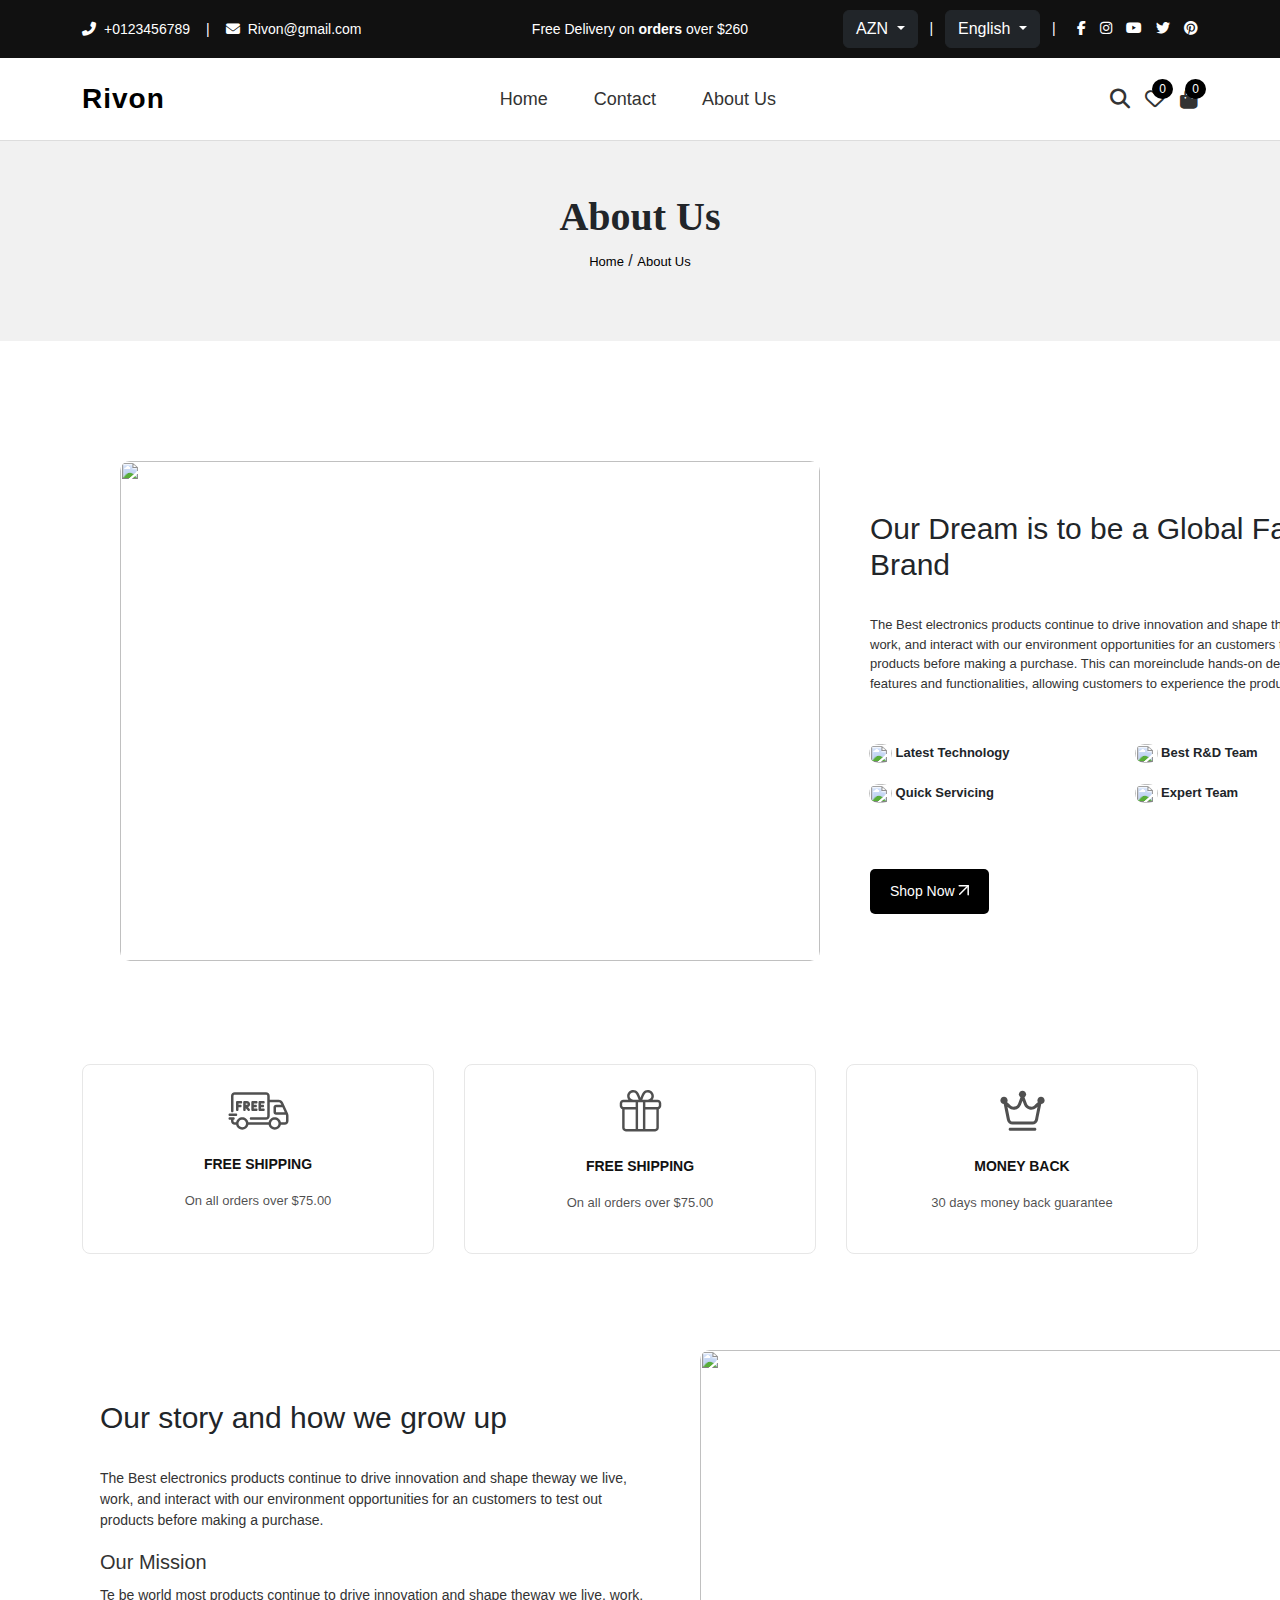
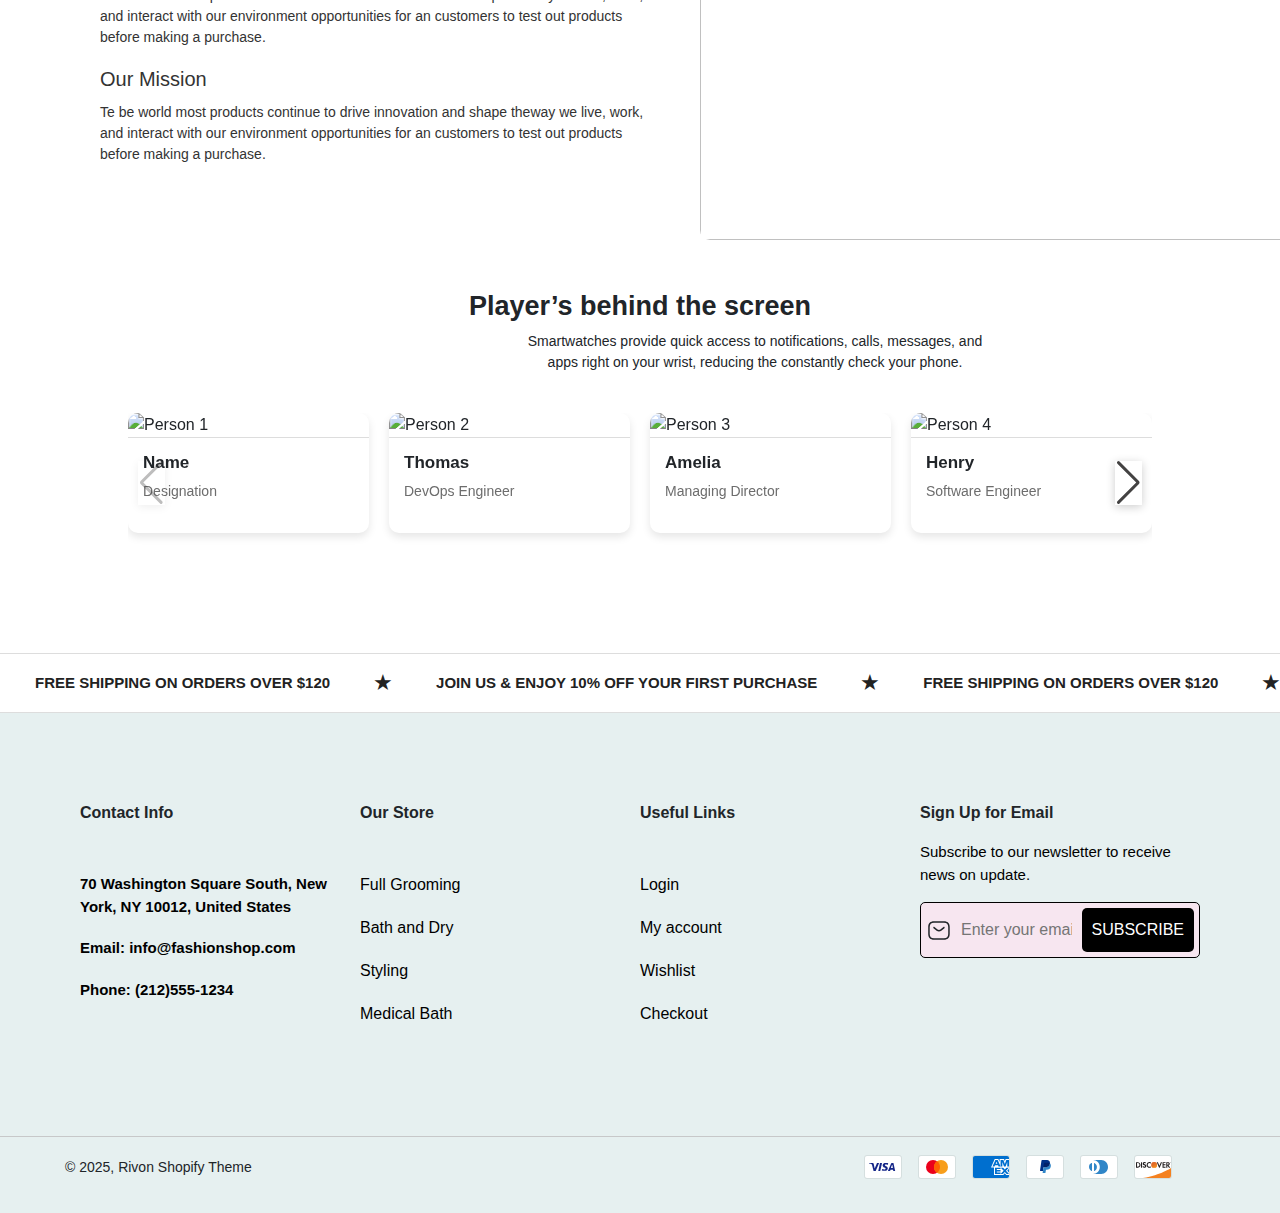
==== commit 07447855: "home updated" ====
--- a/PB503-Rivon mini project/about.html
+++ b/PB503-Rivon mini project/about.html
@@ -6,9 +6,9 @@
     <title>Top Header</title>
     <link href="https://cdn.jsdelivr.net/npm/bootstrap@5.3.0/dist/css/bootstrap.min.css" rel="stylesheet">
     <link rel="stylesheet" href="https://cdnjs.cloudflare.com/ajax/libs/font-awesome/6.4.2/css/all.min.css">
-    <link rel="stylesheet" href="/assets/js/css/main.css">
-    <link rel="stylesheet" href="/assets/js/css/about.css">
-    <link rel="stylesheet" href="/assets/js/css/contact.css">
+    <link rel="stylesheet" href="/PB503-Rivon mini project/assets/js/css/main.css">
+    <link rel="stylesheet" href="/PB503-Rivon mini project/assets/js/css/about.css">
+    <link rel="stylesheet" href="/PB503-Rivon mini project/assets/js/css/contact.css">
     <link rel="stylesheet" href="https://cdn.jsdelivr.net/npm/swiper@11/swiper-bundle.min.css" />
     <link rel="preconnect" href="https://fonts.googleapis.com">
     <link rel="stylesheet" href="https://cdn.jsdelivr.net/npm/swiper@11/swiper-bundle.min.css">
--- a/PB503-Rivon mini project/assets/js/css/main.css
+++ b/PB503-Rivon mini project/assets/js/css/main.css
@@ -0,0 +1,950 @@
+.top-header {
+    background-color: #111;
+    color: white;
+    font-size: 14px;
+    padding: 10px 0;
+}
+.top-header a {
+    color: white;
+    text-decoration: none;
+}
+.top-header a:hover {
+    text-decoration: underline;
+}
+.social-icons a {
+    margin-left: 10px;
+}
+.currency-lang {
+    cursor: pointer;
+}
+
+  .social-icons a:hover .fa-facebook-f {
+    color: #1877F2;
+}
+.social-icons a:hover .fa-instagram {
+    color: #C13584;
+}
+.social-icons a:hover .fa-youtube {
+    color: #FF0000; 
+}
+.social-icons a:hover .fa-twitter {
+    color: #1DA1F2; 
+}
+.social-icons a:hover .fa-pinterest {
+    color: #BD081C; 
+}
+.currency-lang {
+    cursor: pointer;
+}
+.dropdown-toggle { 
+    cursor: pointer; 
+}
+
+.navbar {
+    background-color: white;
+    padding: 15px 0;
+    border-bottom: 1px solid #ddd;
+    position: sticky;
+    z-index: 1000;
+    top: 0;
+    
+}
+.navbar-brand {
+    font-size: 28px;
+    font-weight: bold;
+    letter-spacing: 1px;
+}
+.navbar-nav .nav-link {
+    font-size: 18px;
+    color: #333;
+    margin: 0 15px;
+    transition: 0.3s;
+}
+.navbar-nav .nav-link:hover {
+    color: #007bff;
+}
+
+.icons {
+    display: flex;
+    align-items: center;
+}
+.icons a {
+    font-size: 20px;
+    color: #333;
+    margin-left: 15px;
+    position: relative;
+}
+.icons a:hover {
+    color: #007bff;
+}
+.icon-badge {
+    position: absolute;
+    top: -5px;
+    right: -8px;
+    background: black;
+    color: white;
+    font-size: 12px;
+    border-radius: 50%;
+    padding: 1px 7px;
+}
+
+
+
+
+
+
+.follow-rivon-div h2{
+    font-weight: bold;
+    font-size: 35px;
+    display: flex;
+    justify-content: center;
+}
+
+.follow-rivon-div p{
+    font-size: 13px;
+    display: flex;
+    justify-content: center;
+}
+
+
+.image-div{
+    margin-top: 10px;
+    margin-bottom: 20px;
+    display: flex;
+    justify-content: space-between;
+    gap: 15px;
+}
+
+.image-div .photos{
+    width: 325px;
+    height: 255px;
+    border: 1px solid #ffffffe3;
+    overflow: hidden; 
+   
+}
+
+.image-div .photos img{
+    width: 100%;
+    height: 100%;
+    transition: transform 0.3s ease;
+}
+
+
+.image-div {
+    margin-top: 10px;
+    margin-bottom: 20px;
+    display: flex;
+    justify-content: space-between;
+    gap: 15px;
+}
+
+.image-div .photos {
+    position: relative;
+    width: 325px;
+    height: 255px;
+    border: 1px solid #ffffffe3;
+    overflow: hidden; 
+    border-radius: 8px;
+}
+
+.image-div .photos img {
+    width: 100%;
+    height: 100%;
+    transition: transform 0.3s ease;
+}
+
+
+.image-div .photos:hover img {
+    transform: scale(1.1);
+}
+
+
+.image-div .photos::after {
+    content: "\f16d"; 
+    font-family: "Font Awesome 5 Brands" !important; 
+    font-size: 40px;
+    color: white;
+    position: absolute;
+    top: 50%;
+    left: 50%;
+    transform: translate(-50%, -50%);
+    background: rgba(0, 0, 0, 0.6);
+    width: 60px;
+    height: 60px;
+    display: flex;
+    align-items: center;
+    justify-content: center;
+    border-radius: 50%;
+    opacity: 0;
+    transition: opacity 0.3s ease, background 0.3s ease;
+    z-index: 10;
+}
+
+
+.image-div .photos:hover::after {
+    opacity: 1;
+    background-color: #111;
+
+}
+
+
+.image-div .photos a {
+    position: absolute;
+    width: 100%;
+    height: 100%;
+    top: 0;
+    left: 0;
+    z-index: 20;
+}
+
+
+
+
+.testimonial-container {
+    position: relative;
+    overflow: hidden;
+    width: 1285px;
+    margin: auto;
+    padding: 0px 50px;
+}
+.testimonial-wrapper {
+    display: flex;
+    transition: transform 0.5s ease-in-out;
+}
+.testimonial-card {
+    background: #cacbcc3a;
+    height: 331px;
+    border-radius: 10px;
+    padding: 20px;
+    text-align: center;   
+    flex: 0 0 50%;
+    margin: 0 1%;
+    margin-bottom: 80px;
+  
+}
+
+.testimonial-card h5{
+    font-size: 12px;
+    margin-top: 10px;
+}
+
+.testimonial-card p{
+    font-size: 15px;
+    margin-top: 15px;
+}
+
+.testimonial-card h4{
+    font-size: 14px;
+    margin-top: 1px;
+    font-weight: bold;
+}
+
+.testimonial-card h6{
+    font-size: 12px;
+    margin-top: 1px;
+    color: rgb(164, 164, 164);
+    
+}
+
+
+.fa-star{
+    font-size: 13px !important;
+}
+
+
+.testimonial-img {
+    width: 70px;
+    height: 70px;
+    border-radius: 50%;
+    object-fit: cover;
+    margin-top: 20px;
+}
+.carousel-control-prev, .carousel-control-next {
+    width: 50px;
+    height: 50px;
+    background: rgba(0, 0, 0, 0.3);
+    border-radius: 50%;
+    padding: 10px;
+    opacity: 0;
+    transition: opacity 0.3s ease-in-out;
+    position: absolute;
+    top: 50%;
+    transform: translateY(-50%);
+    display: flex;
+    align-items: center;
+    justify-content: center;
+}
+.testimonial-container:hover .carousel-control-prev,
+.testimonial-container:hover .carousel-control-next {
+    opacity: 1;
+}
+.testimonial-container:not(:hover) .carousel-control-prev,
+.testimonial-container:not(:hover) .carousel-control-next {
+    opacity: 0;
+}
+
+
+
+
+.photos-div{
+    
+   
+    width: 100%;
+    height: 650px;
+}
+
+.photos-div .container{
+    display: flex;
+}
+
+.photos-div .container .img-div{
+    margin-left: 65px;
+}
+
+.photos-div .container .text-div{
+    display: flex;
+    flex-direction: column;
+    margin-left: 40px;
+    margin-top: 195px;
+
+}
+
+.photos-div .container .text-div p{
+   font-size: 13px;
+   max-width: 370px;
+    
+}
+
+.photos-div .container button {
+    background-color: black;
+    color: white;
+    width: 180px;
+    padding: 12px 20px;
+    border: none;
+    border-radius: 3px;
+    cursor: pointer;
+    font-size: 14px;
+    margin-top: 20px;
+    transition: transform 0.3s ease, box-shadow 0.3s ease;
+}
+
+
+.photos-div .container button:hover {
+    transform: translateY(-3px); 
+   
+}
+
+
+
+.video-container {
+    position: relative;
+    width: 1250px;
+    height: 620px;
+    margin: auto;
+    overflow: hidden;
+    border-radius: 15px; 
+    margin-bottom: 90px;
+}
+
+video {
+    width: 100%;
+    height: 100%;
+    object-fit: cover;
+}
+
+
+
+
+
+
+
+
+
+.icons-div{
+    height: 150px;
+    width: 100%;
+    border: 1px solid rgb(236, 235, 235);
+    margin-bottom: 30px;
+    margin-top: 0px;
+    
+}
+
+
+
+.icons-div .icon-container{
+    
+    display: flex;
+    padding: 50px;
+    justify-content: space-around;
+    align-items: center;
+    margin-left: 100px;
+    margin-right: 100px;
+}
+
+
+.icons-div .icon img{
+    height: 40px;
+    width: 100%;
+}
+
+
+
+
+
+.fasions{
+    
+    margin-top: 5px;
+    margin-bottom: 10px;
+    width: 100%;
+    height: 545px;
+    padding: 50px 0 85px;
+}
+
+.fasions .fasions-container{
+    display: flex;
+    
+}
+
+.fasions .fasions-container .fasion-div{
+      position: relative;
+      margin-top: 25px;
+      margin-bottom: 30px;
+      margin-left: 120px;
+      height: 406px;
+      width: 650px;
+      padding: 10px 50px;
+      background-color: rgb(244, 244, 244);
+      border: 1px solid #f3f3f3;
+      border-top-left-radius: 7px;
+      border-bottom-left-radius: 7px ;
+      display: flex;
+      flex-direction: column;
+}
+
+
+.fasions .fasions-container .fasion-img img{
+    margin-top: 25px;
+    margin-bottom: 30px;
+    height: 406px;
+    width: 650px;
+    border-top-right-radius: 7px;
+    border-bottom-right-radius: 7px ;
+    
+}
+
+.fasions .fasions-container .fasion-div h6{
+    font-size: 13px;
+    font-weight: 400;
+    margin-top: 90px;
+}
+
+.fasions .fasions-container .fasion-div h1{
+    font-size: 65px;
+   
+   
+}
+
+.fasions .fasions-container .button-img-div{
+  margin-top: 36px;
+}
+
+.fasions .fasions-container .button-img-div button{
+    width: 180px;
+    cursor: pointer;
+    font-size: 12px;
+    font-weight: 500;
+    height: 45px;
+    border-radius: 3px;
+}
+
+
+.fasions .fasions-container .fasion-div .fasion-img-2{
+    position:absolute;
+    left: 595px;
+    top:20px;
+    width: 110px;
+    height: 110px;
+}
+
+
+
+
+
+
+.banner-wrapper {
+    margin-top: 70px;
+    position: relative;
+    width: 100%;
+    height: 60px;
+    background: transparent;
+    border-top: 1px solid #ddd;
+    border-bottom: 1px solid #ddd;
+    overflow: hidden;
+   
+  }
+  
+  .banner-track {
+    position: absolute;
+    display: flex;
+    align-items: center;
+    height: 100%;
+    white-space: nowrap;
+    animation: scrollLeft 70s linear infinite;
+  }
+  
+  .banner-text {
+    display: flex;
+    align-items: center;
+    justify-content: center;
+    padding: 0 25px;
+    font-size: 20px;
+    
+    color: #222;
+    font-weight: 600;
+  }
+  
+  .banner-separator {
+    margin: 0 5px;
+    font-size: 22px;
+    color: #222;
+  }
+  
+  .banner-track:hover {
+    animation-play-state: paused;
+  }
+  
+  @keyframes scrollLeft {
+    from {
+      transform: translateX(0%);
+    }
+    to  {
+    transform: translateX(-50%);
+    }
+
+}
+
+
+
+
+
+
+
+.container-card {
+    display: flex;
+    justify-content: center;
+    gap: 25px;
+    margin-top: 80px;
+}
+
+.card {
+    width: 615px;
+    height: 352px;
+    display: flex;
+    align-items: center;
+    border-radius: 15px;
+    border: none;
+    justify-content: flex-start;
+    overflow: hidden;
+    
+    
+}
+
+.card img {
+    width: 100%;
+    height: auto;
+    border-radius: 10px;
+    position: absolute;
+    transition: transform 0.3s ease-in-out;
+    
+   
+}
+
+.card .hover-img {
+    position: absolute;
+    width:  100%;
+    height: auto;
+    border-radius: 10px;
+    transition: transform 0.4s ease-in-out;
+    opacity: 0;
+}
+
+
+.card:nth-child(1):hover .hover-img,
+.card:nth-child(2):hover .hover-img {
+    transform: scale(1.1);
+    opacity: 1;
+}
+
+
+.card-content {
+    position: relative;
+    z-index: 1;
+    max-width: 200px;
+    text-align: left;
+    align-self: flex-start;
+    margin-top: 150px;
+    margin-left: 40px;
+}
+
+.card h3 {
+    font-size: 27px;
+    margin-top: 10px ;
+    text-align: left !important;
+}
+
+.card p {
+    font-size: 13px;
+    text-transform: uppercase;
+    color: black;
+    margin-top: 50px;
+   
+}
+
+.shop-now {
+    display: inline-block;
+    margin-top: 10px;
+    text-decoration: none;
+    color: black;
+    border-bottom: 2px solid black;
+    transition: transform 0.4s ease-in-out;
+
+}
+
+.shop-now:hover {
+    transform: translateY(-2px);
+}
+
+
+
+
+
+
+
+#carousel-main {
+    position: relative;
+    width: 100%;
+    max-width: 1400px;
+    margin: auto;
+}
+
+
+.carousel-item img {
+    height: 660px;
+    object-fit: cover;
+    border-radius: 15px;
+}
+
+
+.carousel-caption {
+    position: absolute;
+    top: 170px; 
+    left: 8%;
+    width: 40%;
+    text-align: left;
+    padding: 20px;
+   
+    border-radius: 10px;
+}
+
+
+.carousel-caption h3 {
+    font-size: 56px;
+    font-family: Arial, Helvetica, sans-serif;
+    
+}
+
+.carousel-caption p {
+    font-size: 16px;
+    font-weight: 400;
+}
+
+.carousel-caption  .elegance-text {
+    font-family: 'Playfair Display', serif;
+    font-weight: 300; 
+    text-transform: uppercase;
+    letter-spacing: 2px;
+}
+
+
+.carousel-caption button {
+    background-color: black;
+    color: white;
+    padding: 9px 20px;
+    border-radius: 5px;
+    font-size: 17px;
+    transition: transform 0.4s ease-in-out;
+}
+
+.carousel-caption button:hover {
+    transform: translateY(-2px);
+}
+
+
+.carousel-control-prev, .carousel-control-next {
+    opacity: 1 !important;  
+    visibility: visible !important;
+    transition: none; 
+}
+
+
+.carousel-control-prev {
+    left: 30px;
+}
+
+.carousel-control-next {
+    right: 30px;
+}
+
+
+.carousel-control-prev-icon, .carousel-control-next-icon {
+    background-color: rgba(0, 0, 0, 0.5);
+    border-radius: 50%;
+    padding: 15px;
+    transition: background-color 0.3s ease-in-out;
+}
+
+
+@keyframes slideUp {
+    from {
+        opacity: 0;
+        transform: translateY(50px);
+    }
+    to {
+        opacity: 1;
+        transform: translateY(0);
+    }
+}
+
+.carousel-caption {
+    opacity: 0; 
+    transform: translateY(50px);
+    transition: opacity 0.7s ease-out, transform 0.7s ease-out;
+}
+
+.carousel-item.active .carousel-caption {
+    opacity: 1;
+    transform: translateY(0);
+}
+
+
+
+.carousel-control-prev:hover .carousel-control-prev-icon,
+.carousel-control-next:hover .carousel-control-next-icon {
+    background-color: rgba(0, 0, 0, 0.8);
+}
+
+
+.icons-text-main{
+    margin-top: 50px;
+}
+
+.icons-text-main .icons-text-container{
+     height: 130px;
+     display: flex;
+     align-items: center;
+     margin-left: 135px;
+     gap:90px;
+    
+}
+
+.icons-text-main .icons-text-container .icon-text{
+
+    height: 125px;
+    display: flex;
+ 
+    
+
+}
+
+.icons-text-main .icons-text-container .icon-text svg{
+    color: rgb(82, 80, 80);
+}
+
+
+.icons-text-main .icons-text-container .icon-text .text{
+    display: flex;
+    flex-direction: column;
+    margin-left: 20px;
+}
+
+
+
+
+
+
+.icons-text-main .icons-text-container .icon-text .text h6{
+    margin-top: -6px;
+    font-weight: bold;
+    font-size: 15px;
+}
+
+.icons-text-main .icons-text-container .icon-text .text p{
+    margin-top: 9px;
+    font-size: 13px;
+    width: 180px ;
+}
+
+
+
+.featured-products-main{
+    margin-top: 0%;
+}
+
+.featured-products-main .featured-products-container{
+    display: flex;
+    flex-direction: column;
+
+}
+
+.featured-products-main .featured-products-container .feature-text h3{
+    font-size: 40px;
+    font-family: 'Times New Roman', Times, serif;
+    font-weight: 650;
+    display: flex;
+    justify-content: center;
+}
+
+
+.featured-products-main .featured-products-container .feature-text p{
+    font-size: 14px;
+    display: flex;
+    justify-content: center;
+}
+
+
+
+
+.feature-products.container {
+    display: flex;
+    flex-wrap: wrap;
+    justify-content: center;
+    gap: 45px;
+    padding: 20px 0;
+}
+
+
+.product-card {
+    width: 280px;
+    background-color: #fff;
+    border-radius: 10px;
+    overflow: hidden;
+    position: relative;
+    text-align: center;
+}
+
+.product-card .image-container {
+    width: 100%;
+    height: 280px;
+    position: relative;
+}
+
+.product-card img {
+    width: 100%;
+    height: 100%;
+    object-fit: cover;
+    transition: opacity 0.3s ease;
+}
+
+.product-card .hover-image {
+    position: absolute;
+    top: 0;
+    left: 0;
+    width: 100%;
+    height: 100%;
+    opacity: 0;
+}
+
+.product-card:hover .hover-image {
+    opacity: 1;
+}
+
+
+.product-card h3 {
+    font-size: 16px;
+    font-weight: 600;
+    margin: 12px 0 5px;
+    color: #333;
+    min-height: 40px;
+}
+
+.product-card p {
+    font-size: 15px;
+    margin: 0;
+}
+
+.product-card strong {
+    color: #000;
+    font-weight: 600;
+}
+
+.product-card span {
+    color: #999;
+    font-size: 14px;
+    margin-left: 6px;
+    text-decoration: line-through;
+}
+
+
+
+
+.rating i {
+    color: #66cab1; 
+    font-size: 14px; 
+}
+
+
+
+
+.badge {
+    position: absolute;
+    top: 12px;
+    left: 12px;
+    background-color: crimson;
+    color: white;
+    font-size: 12px;
+    font-weight: bold;
+    padding: 4px 8px;
+    border-radius: 4px;
+    z-index: 1;
+}
+
+
+
+
+
+.new-arrivals-main{
+    margin-top: 90px;
+}
+
+.new-arrivals-main .new-arrivals-container{
+    display: flex;
+    flex-wrap: wrap;
+    justify-content: center;
+    gap: 30px;
+    padding: 30px 0;
+}
+
+.new-arrivals-main .new-arrivals-container .arrival-text h3{
+    font-size: 40px;
+    font-family: 'Times New Roman', Times, serif;
+    font-weight: 650;
+    display: flex;
+    justify-content: center;
+}
+
+.new-arrivals-main .new-arrivals-container .arrival-text  p{
+    font-size: 14px;
+    display: flex;
+    justify-content: center;
+}
+
+.arrival-products {
+    display: flex;
+    flex-wrap: wrap;
+    justify-content: center;
+    gap: 55px;
+    padding: 0px 0;
+    margin-top: 0px;
+}
+
+
--- a/PB503-Rivon mini project/assets/js/css/about.css
+++ b/PB503-Rivon mini project/assets/js/css/about.css
@@ -0,0 +1,359 @@
+body {
+    font-family: Arial, sans-serif;
+}
+.navbar{
+    position: sticky;
+    z-index: 1000;
+    top: 0;
+}
+
+.about-container {
+    display: flex; 
+    justify-content: space-between;
+    padding-left: 50px;
+    padding-right: 50px;
+    padding-bottom: 0%;
+    padding-top: 50px;
+
+    margin-left: 70px;
+    margin-top: 70px;
+}
+
+
+
+.about-container img{
+    height: 500px;
+    width: 700px;
+    border-radius: 10px;
+}
+.about-info {
+     padding: 50px;
+}
+
+.about-info h1 {
+    font-size: 30px;
+    
+}
+
+.about-info p {
+    font-size: 13px;
+    color: #333;
+    line-height: 1.5;
+    width: 500px;
+
+}
+
+.about-info ul li{
+    list-style: none;
+    padding: 10px;
+    font-size: 13px;
+    break-inside: avoid;
+
+   
+}
+
+.about-info img{
+    height: 19px;
+    width: 23px;
+   
+}
+
+.about-info ul{
+    column-count: 2;
+    column-gap: 20px;
+    margin-left: -43px;
+}
+
+.listType{
+    margin: 0%;
+}
+
+.about-container button {
+    background-color: black;
+    color: white;
+    padding: 12px 20px;
+    border: none;
+    border-radius: 5px;
+    cursor: pointer;
+    font-size: 14px;
+    margin-top: 40px;
+    transition: transform 0.4s ease-in-out;
+}
+
+.about-container button:hover {
+    transform: translateY(-2px);
+}
+
+.about-container button svg{
+    margin-bottom: 5px;
+}
+
+
+
+.icon-div{
+    padding: 50px 0px;
+    width: 100%;
+    height: 336px;
+    margin-top: 50px;
+    
+}
+
+.icon-div .container{
+    display: flex;
+    justify-content: space-between;
+}
+
+.icon-div .container .icon-1{
+    border: 1px solid #e7e7e7;
+    height: 190px;
+    width: 447px;
+    border-radius: 8px;
+    padding: 25px;
+    display: flex;
+    flex-direction: column;
+    justify-content: center;
+    align-items: center;
+   
+}
+
+.icon-div .container .special{
+    margin-left: 30px;
+
+}
+
+.icon-1 svg{
+   color: #505050;
+}
+
+.icon-1 p strong{
+    color: #121212;
+    font-family: sans-serif;
+    font-size: 14px;
+}
+
+.icon-1 p{
+    color: #121212BF;
+    font-family: sans-serif;
+    font-size: 13px;
+}
+
+
+
+
+
+.about-container-2 {
+    display: flex;
+    padding-left: 50px;
+    padding-right: 50px;
+    padding-bottom: 50px;
+    padding-top: 0px;
+    align-items: flex-start;
+   
+ 
+ 
+}
+
+.about-container-2 #photo-2{
+    height: 490px;
+    width: 720px;
+    border-radius: 10px;
+}
+
+
+.about-container-2 .about-info p {
+    font-size: 14px;
+    color: #333;
+    line-height: 1.5;
+    width: 550px;
+
+}
+
+.about-container-2 .about-info h5 {
+    font-size: 20px;
+    color: #333;
+    line-height: 1.5;
+    width: 550px;
+
+}
+
+
+
+
+
+
+
+
+
+.players h2{
+    display: flex;
+    justify-content: center;
+    font-family: sans-serif;
+    font-size: 27px;
+    font-weight: bold;
+
+}
+
+.players span{
+    display: flex;
+    justify-content: center;
+    align-items: center;
+    font-family: sans-serif;
+    font-size: 14px;
+    width: 470px;
+    text-align: center;
+    margin-left: 520px;
+
+}
+
+
+
+
+
+
+
+
+
+
+
+.swipper-div{
+    margin-top: 40px;
+    margin-bottom: 70px;
+}
+
+.swiper {
+    width: 80%;
+    padding: 20px 0;
+}
+.swiper-slide {
+    background: #fff;
+    margin-bottom: 20px;
+    border-radius: 10px;
+    box-shadow: 0px 4px 8px rgba(0, 0, 0, 0.1);
+    overflow: hidden;
+
+}
+.swiper-slide img {
+    width: 100%;
+    height: auto;
+    border-bottom: 1px solid #ddd;
+    display: block;
+    transition: transform 0.3s ease;
+}
+
+
+.image-container {
+    position: relative;
+    overflow: hidden; 
+}
+
+
+.image-container::after {
+    content: "";
+    position: absolute;
+    top: 0;
+    left: 0;
+    width: 100%;
+    height: 100%;
+    background: rgba(0, 0, 0, 0); 
+    transition: background 0.3s ease;
+}
+
+
+.swiper-slide:hover .image-container::after {
+    background: rgba(0, 0, 0, 0.4); 
+}
+
+.swiper-slide:hover img {
+    transform: scale(1.1); 
+}
+
+.swiper-slide .info {
+    padding: 15px;
+    text-align: left;
+   
+}
+
+.swiper-slide .info h4{
+   font-size: 17px;
+   font-weight: bold;
+   
+}
+
+.swiper-slide .info p{
+    font-size: 14px;
+    color:rgb(109, 109, 109);
+   
+    
+ }
+.swiper-button-prev, .swiper-button-next {
+    color: black;
+    background: none;
+    
+    color: rgb(67, 66, 66) !important;
+    
+    width: 40px;
+    height: 40px;
+    box-shadow: 0 2px 10px rgba(0, 0, 0, 0.2);
+}
+
+
+
+
+
+
+
+
+
+
+
+.banner-wrapper {
+    margin-top: 100px;
+    position: relative;
+    width: 100%;
+    height: 60px;
+    background: transparent;
+    border-top: 1px solid #ddd;
+    border-bottom: 1px solid #ddd;
+    overflow: hidden;
+   
+  }
+  
+  .banner-track {
+    position: absolute;
+    display: flex;
+    align-items: center;
+    height: 100%;
+    white-space: nowrap;
+    animation: scrollLeft 10s linear infinite;
+  }
+  
+  .banner-text {
+    display: flex;
+    align-items: center;
+    justify-content: center;
+    padding: 0 35px;
+    font-size: 15px;
+    
+    color: #222;
+    font-weight: bold;
+  }
+  
+  .banner-separator {
+    margin: 0 8px;
+    font-size: 22px;
+    color: #222;
+  }
+  
+  .banner-track:hover {
+    animation-play-state: paused;
+  }
+  
+  @keyframes scrollLeft {
+    from {
+      transform: translateX(0%);
+    }
+    to  {
+    transform: translateX(-50%);
+    }
+
+}--- a/PB503-Rivon mini project/assets/js/css/contact.css
+++ b/PB503-Rivon mini project/assets/js/css/contact.css
@@ -0,0 +1,242 @@
+.contact-div{
+    height: 200px;
+    width: 100%;
+    background-color:#f1f1f1 ;
+    display: flex;
+    flex-direction: column;
+    justify-content: center;
+    align-items: center;
+}
+
+
+.contact-div h4{
+    font-family: Cambria, Cochin, Georgia, Times, 'Times New Roman', serif;
+    font-weight: bold;
+    font-size: 40px;
+  
+}
+
+.contact-div a{
+    text-decoration: none;
+    color: black;
+    font-size: small ;
+  
+}
+
+.contact-div a:hover{
+    text-decoration: underline;
+}
+
+.navbar{
+    position: sticky;
+    z-index: 1000;
+    top: 0;
+}
+
+
+
+.contact-container {
+    display: flex;
+    justify-content: space-between;
+    padding: 50px;
+    margin-left: 50px;
+    margin-top: 30px;
+}
+.contact-info {
+    flex: 1;
+    padding-right: 50px;
+}
+.contact-info h1 {
+    font-size: 40px;
+    
+}
+.contact-info p {
+    font-size: 15px;
+    color: #333;
+    line-height: 1.5;
+    width: 600px;
+
+}
+.contact-info strong {
+    font-weight: bold;
+    font-size: 18px;
+}
+.contact-form {
+    width: 685px;
+    height: 640px;
+    background-color: #f5f5f5;
+    padding: 50px;
+    margin-right: 50px;
+    border-radius: 10px;
+    
+}
+.contact-form h2 {
+    font-size: 28px;
+    margin-bottom: 40px;
+}
+.contact-form label {
+    display: block;
+    font-size: 16px;
+    margin-bottom: 5px;
+}
+.contact-form input, .contact-form textarea {
+    width: 100%;
+    padding-top: 10px;
+    margin-bottom: 40px;
+    border-bottom: 1px solid #ccc;
+    background-color:  #f5f5f5;
+    border-top: none;
+    border-left: none;
+    border-right: none;
+    font-size: 14px;
+    
+}
+.contact-form button {
+    background-color: black;
+    color: white;
+    padding: 12px 20px;
+    border: none;
+    border-radius: 5px;
+    cursor: pointer;
+    font-size: 16px;
+    margin-top: 40px;
+    transition: transform 0.4s ease-in-out;
+}
+
+.contact-form button:hover {
+    transform: translateY(-2px);
+}
+
+
+
+
+
+
+
+
+.footer {
+    background-color: #E6F0F0;
+    padding: 90px 80px;
+    display: flex;
+    justify-content: space-between;
+    flex-wrap: wrap;
+  
+}
+.footer-column {
+    flex: 1;
+    min-width: 200px;
+    margin-bottom: 20px;
+}
+.footer-column h3 {
+    font-size: 16px;
+    font-weight: bold;
+}
+.footer-column p, .footer-column a {
+    color: black;
+    text-decoration: none;
+    display: block;
+    margin-top: 19px;
+}
+.footer-column p{
+    
+    font-size: 15px;
+    font-family: sans-serif;
+}
+.subscribe {
+    display: flex;
+    align-items: center;
+    border: 1px solid #000;
+    padding: 5px;
+    border-radius: 5px;
+    background-color: #F7E6F0;
+    max-width: 300px;
+}
+.subscribe input {
+    border: none;
+    outline: none;
+    flex: 1;
+    padding: 10px;
+    background: none;
+}
+.subscribe button {
+    background: black;
+    color: white;
+    border: none;
+    padding: 10px;
+    cursor: pointer;
+}
+.footer-bottom {
+    text-align: center;
+    padding: 10px;
+    font-size: 14px;
+    background-color: #E6F0F0;
+}
+.payment-icons img {
+    width: 40px;
+    margin: 5px;
+}
+
+
+.subscribe {
+    display: flex;
+    align-items: center;
+    border: 1px solid #000;
+    padding: 5px;
+    border-radius: 5px;
+    background-color: #F7E6F0;
+    max-width: 300px;
+}
+.subscribe .icon {
+    margin-left: 10px;
+}
+.subscribe input {
+    border: none;
+    outline: none;
+    flex: 1;
+    padding: 10px;
+    background: none;
+    width: 100px;
+}
+.subscribe button {
+    background: black;
+    color: white;
+    border: none;
+    padding: 10px;
+    cursor: pointer;
+    border-radius: 5px;
+}
+.footer-bottom {
+    text-align: center;
+   
+    justify-content: space-between;
+    padding: 10px;
+    font-size: 14px;
+    background-color: #E6F0F0;
+}
+.payment-icons img {
+    width: 40px;
+    margin: 5px;
+}
+
+.payment-icons .footer__payment ul{
+   display: flex;
+}
+
+.list-payment__item {
+    align-items: center;
+    display: flex;
+    padding: 0.5rem;
+}
+
+.main-container{
+    display: flex;
+    justify-content: space-between;
+    margin-left: 55px;
+    padding-right: 90px;
+    
+}
+
+hr{
+    margin: 0%;
+    padding: 0%;
+}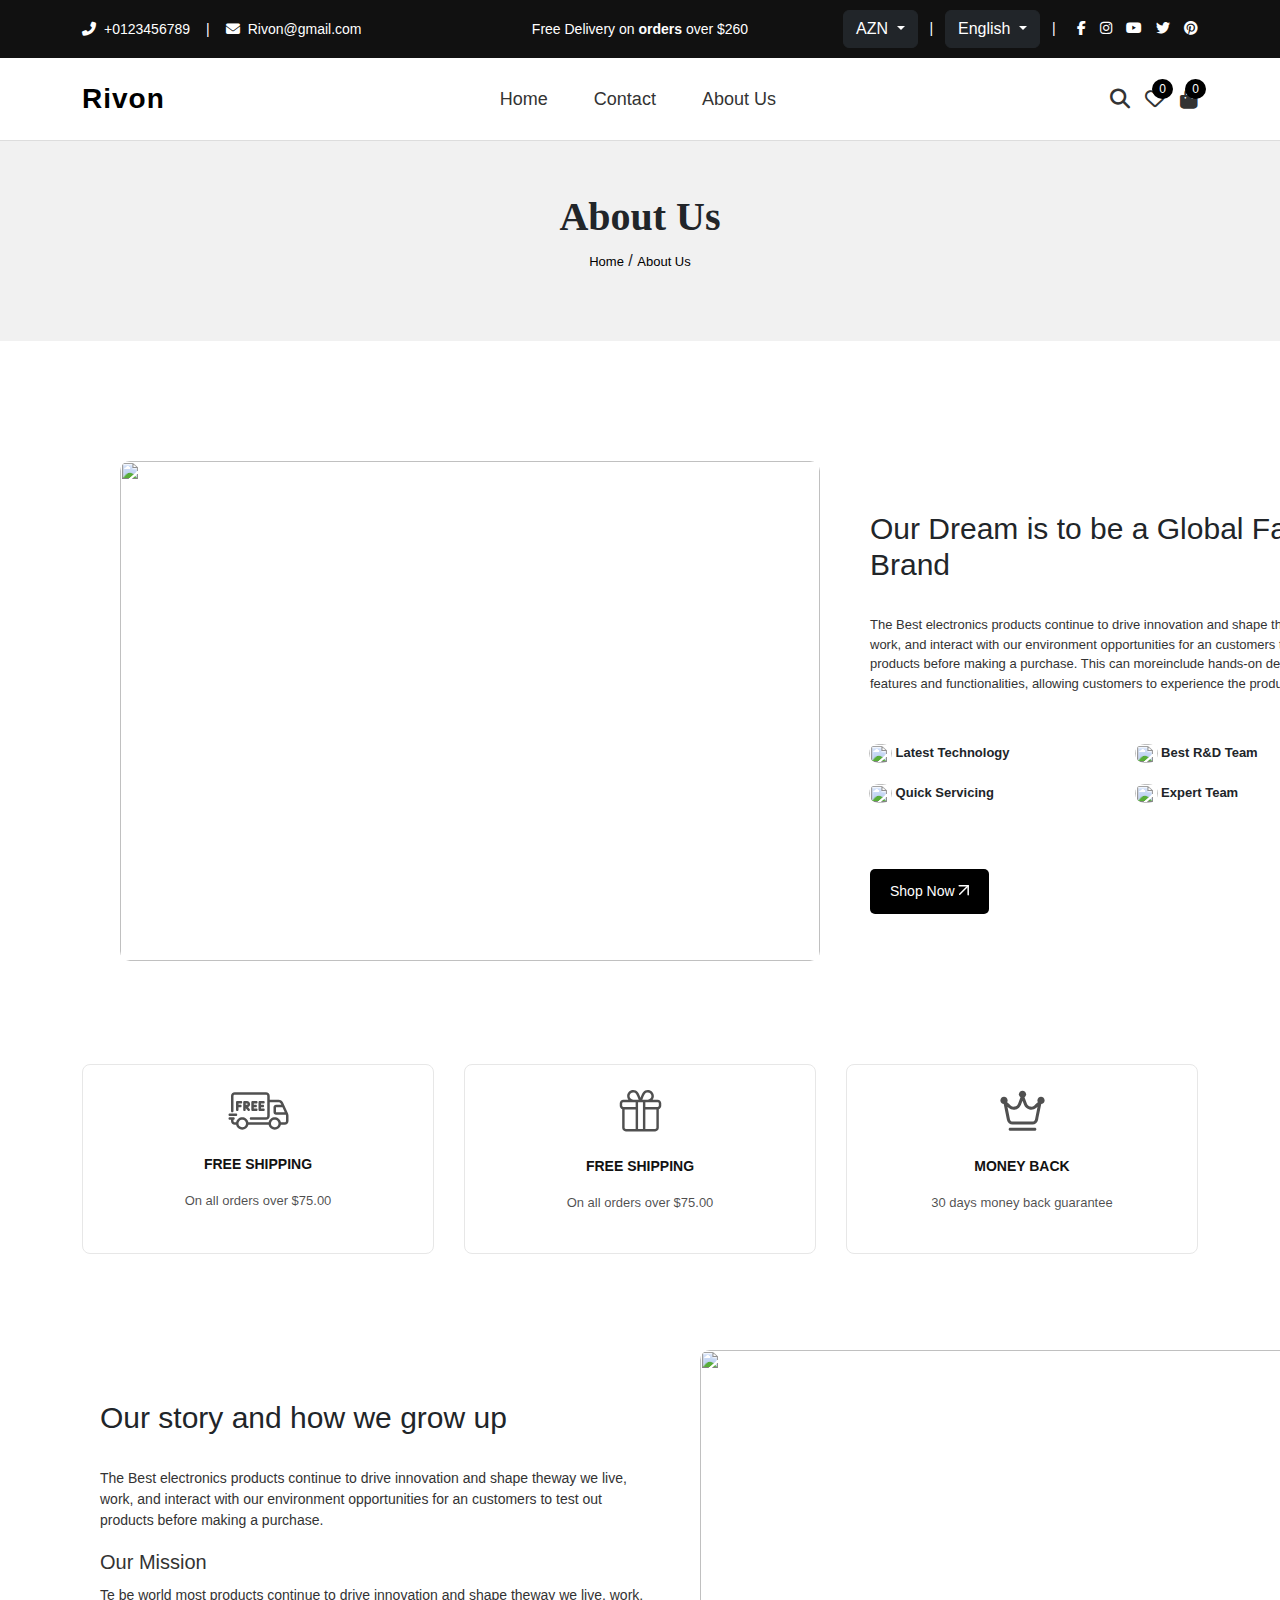
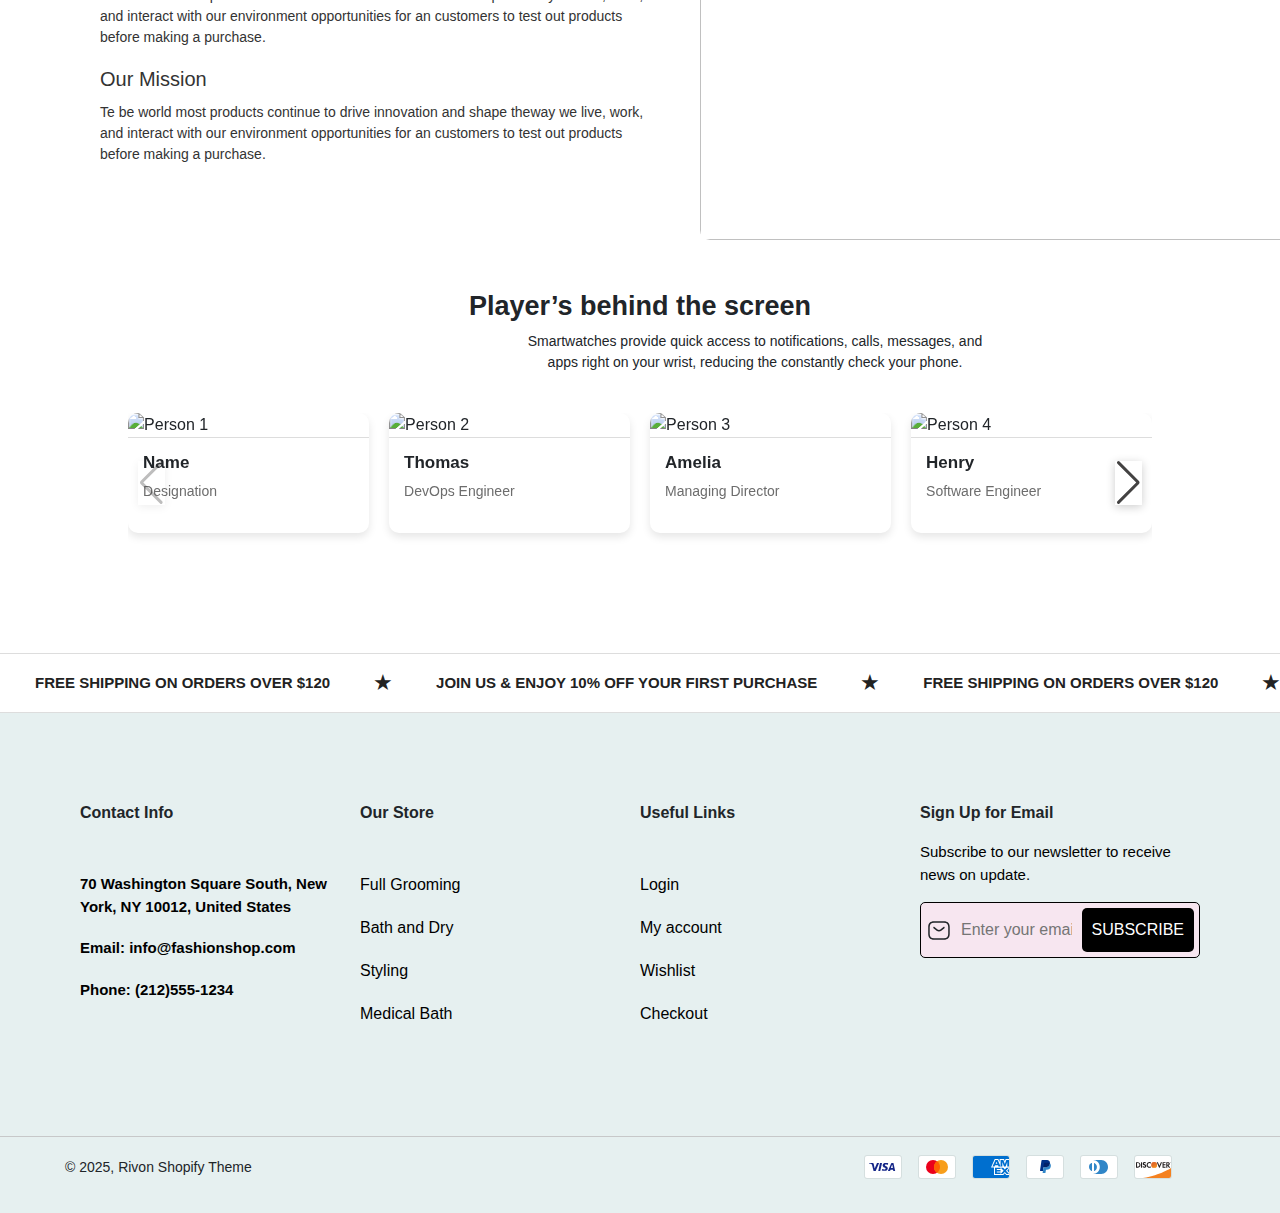
==== commit c21af69c: "result-4" ====
--- a/PB503-Rivon mini project/about.html
+++ b/PB503-Rivon mini project/about.html
@@ -6,13 +6,13 @@
     <title>Top Header</title>
     <link href="https://cdn.jsdelivr.net/npm/bootstrap@5.3.0/dist/css/bootstrap.min.css" rel="stylesheet">
     <link rel="stylesheet" href="https://cdnjs.cloudflare.com/ajax/libs/font-awesome/6.4.2/css/all.min.css">
-    <link rel="stylesheet" href="/PB503-Rivon mini project/assets/js/css/main.css">
-    <link rel="stylesheet" href="/PB503-Rivon mini project/assets/js/css/about.css">
-    <link rel="stylesheet" href="/PB503-Rivon mini project/assets/js/css/contact.css">
+    <link rel="stylesheet" href="./assets/js/css/index.css">
+    <link rel="stylesheet" href="./assets/js/css/about.css">
+    <link rel="stylesheet" href="./assets/js/css/contact.css">
     <link rel="stylesheet" href="https://cdn.jsdelivr.net/npm/swiper@11/swiper-bundle.min.css" />
     <link rel="preconnect" href="https://fonts.googleapis.com">
     <link rel="stylesheet" href="https://cdn.jsdelivr.net/npm/swiper@11/swiper-bundle.min.css">
-
+   
     <link rel="preconnect" href="https://fonts.gstatic.com" crossorigin>
     <link href="https://fonts.googleapis.com/css2?family=Roboto:ital,wght@0,100..900;1,100..900&display=swap" rel="stylesheet">
 </head>
@@ -91,7 +91,7 @@
         <div class="collapse navbar-collapse" id="navbarNav">
             <ul class="navbar-nav mx-auto">
                 <li class="nav-item">
-                    <a class="nav-link" href="main.html">Home</a>
+                    <a class="nav-link" href="index.html">Home</a>
                 </li>
                 <li class="nav-item">
                     <a class="nav-link" href="contact.html">Contact</a>
@@ -104,7 +104,9 @@
 
         <div class="icons">
             <a href="#"><i class="fas fa-search"></i></a>
-            <a href="#"><i class="far fa-heart"></i> <span class="icon-badge">0</span></a>
+            <a href="#"><i id="wishlistIcon" class="far fa-heart"></i> 
+                <span id="wishlistCount" class="icon-badge">0</span>
+            </a>
             <a href="#"><i class="fas fa-shopping-bag"></i> <span class="icon-badge">0</span></a>
         </div>
     </div>
@@ -437,9 +439,16 @@
 
 
 
+<button id="scrollToTopBtn" title="Go to top">
+    ↑
+</button>
+
+
+
+
 
 <script src="https://cdn.jsdelivr.net/npm/bootstrap@5.3.0/dist/js/bootstrap.bundle.min.js"></script>
-<script src="./assets/js/contact.js"></script>
+<script src="./assets/js/about.js"></script>
 
 </body>
 </html>
--- a/PB503-Rivon mini project/assets/js/css/index.css
+++ b/PB503-Rivon mini project/assets/js/css/index.css
@@ -0,0 +1,1329 @@
+.top-header {
+    background-color: #111;
+    color: white;
+    font-size: 14px;
+    padding: 10px 0;
+}
+.top-header a {
+    color: white;
+    text-decoration: none;
+}
+.top-header a:hover {
+    text-decoration: underline;
+}
+.social-icons a {
+    margin-left: 10px;
+}
+.currency-lang {
+    cursor: pointer;
+}
+
+  .social-icons a:hover .fa-facebook-f {
+    color: #1877F2;
+}
+.social-icons a:hover .fa-instagram {
+    color: #C13584;
+}
+.social-icons a:hover .fa-youtube {
+    color: #FF0000; 
+}
+.social-icons a:hover .fa-twitter {
+    color: #1DA1F2; 
+}
+.social-icons a:hover .fa-pinterest {
+    color: #BD081C; 
+}
+.currency-lang {
+    cursor: pointer;
+}
+.dropdown-toggle { 
+    cursor: pointer; 
+}
+
+.navbar {
+    background-color: white;
+    padding: 15px 0;
+    border-bottom: 1px solid #ddd;
+    position: sticky;
+    z-index: 1000;
+    top: 0;
+    
+}
+.navbar-brand {
+    font-size: 28px;
+    font-weight: bold;
+    letter-spacing: 1px;
+}
+.navbar-nav .nav-link {
+    font-size: 18px;
+    color: #333;
+    margin: 0 15px;
+    transition: 0.3s;
+}
+.navbar-nav .nav-link:hover {
+    color: #007bff;
+}
+
+.icons {
+    display: flex;
+    align-items: center;
+}
+.icons a {
+    font-size: 20px;
+    color: #333;
+    margin-left: 15px;
+    position: relative;
+}
+.icons a:hover {
+    color: #007bff;
+}
+
+.icon-badge {
+    position: absolute;
+    top: -5px;
+    right: -8px;
+    background: black;
+    color: white;
+    font-size: 12px;
+    border-radius: 50%;
+    padding: 1px 7px;
+}
+
+
+
+
+
+
+.follow-rivon-div h2{
+    font-weight: bold;
+    font-size: 35px;
+    display: flex;
+    justify-content: center;
+}
+
+.follow-rivon-div p{
+    font-size: 13px;
+    display: flex;
+    justify-content: center;
+}
+
+
+.image-div{
+    margin-top: 10px;
+    margin-bottom: 20px;
+    display: flex;
+    justify-content: space-between;
+    gap: 15px;
+}
+
+.image-div .photos{
+    width: 325px;
+    height: 255px;
+    border: 1px solid #ffffffe3;
+    overflow: hidden; 
+   
+}
+
+.image-div .photos img{
+    width: 100%;
+    height: 100%;
+    transition: transform 0.3s ease;
+}
+
+
+.image-div {
+    margin-top: 10px;
+    margin-bottom: 20px;
+    display: flex;
+    justify-content: space-between;
+    gap: 15px;
+}
+
+.image-div .photos {
+    position: relative;
+    width: 325px;
+    height: 255px;
+    border: 1px solid #ffffffe3;
+    overflow: hidden; 
+    border-radius: 8px;
+}
+
+.image-div .photos img {
+    width: 100%;
+    height: 100%;
+    transition: transform 0.3s ease;
+}
+
+
+.image-div .photos:hover img {
+    transform: scale(1.1);
+}
+
+
+.image-div .photos::after {
+    content: "\f16d"; 
+    font-family: "Font Awesome 5 Brands" !important; 
+    font-size: 40px;
+    color: white;
+    position: absolute;
+    top: 50%;
+    left: 50%;
+    transform: translate(-50%, -50%);
+    background: rgba(0, 0, 0, 0.6);
+    width: 60px;
+    height: 60px;
+    display: flex;
+    align-items: center;
+    justify-content: center;
+    border-radius: 50%;
+    opacity: 0;
+    transition: opacity 0.3s ease, background 0.3s ease;
+    z-index: 10;
+}
+
+
+.image-div .photos:hover::after {
+    opacity: 1;
+    background-color: #111;
+
+}
+
+
+.image-div .photos a {
+    position: absolute;
+    width: 100%;
+    height: 100%;
+    top: 0;
+    left: 0;
+    z-index: 20;
+}
+
+
+
+
+.testimonial-container {
+    position: relative;
+    overflow: hidden;
+    width: 1285px;
+    margin: auto;
+    padding: 0px 50px;
+}
+.testimonial-wrapper {
+    display: flex;
+    transition: transform 0.5s ease-in-out;
+}
+.testimonial-card {
+    background: #cacbcc3a;
+    height: 331px;
+    border-radius: 10px;
+    padding: 20px;
+    text-align: center;   
+    flex: 0 0 50%;
+    margin: 0 1%;
+    margin-bottom: 80px;
+  
+}
+
+.testimonial-card h5{
+    font-size: 12px;
+    margin-top: 10px;
+}
+
+.testimonial-card p{
+    font-size: 15px;
+    margin-top: 15px;
+}
+
+.testimonial-card h4{
+    font-size: 14px;
+    margin-top: 1px;
+    font-weight: bold;
+}
+
+.testimonial-card h6{
+    font-size: 12px;
+    margin-top: 1px;
+    color: rgb(164, 164, 164);
+    
+}
+
+
+.fa-star{
+    font-size: 13px !important;
+}
+
+
+.testimonial-img {
+    width: 70px;
+    height: 70px;
+    border-radius: 50%;
+    object-fit: cover;
+    margin-top: 20px;
+}
+.carousel-control-prev, .carousel-control-next {
+    width: 50px;
+    height: 50px;
+    background: rgba(0, 0, 0, 0.3);
+    border-radius: 50%;
+    padding: 10px;
+    opacity: 0;
+    transition: opacity 0.3s ease-in-out;
+    position: absolute;
+    top: 50%;
+    transform: translateY(-50%);
+    display: flex;
+    align-items: center;
+    justify-content: center;
+}
+.testimonial-container:hover .carousel-control-prev,
+.testimonial-container:hover .carousel-control-next {
+    opacity: 1;
+}
+.testimonial-container:not(:hover) .carousel-control-prev,
+.testimonial-container:not(:hover) .carousel-control-next {
+    opacity: 0;
+}
+
+
+
+
+.photos-div{
+    
+   
+    width: 100%;
+    height: 650px;
+}
+
+.photos-div .container{
+    display: flex;
+}
+
+.photos-div .container .img-div{
+    margin-left: 65px;
+}
+
+.photos-div .container .text-div{
+    display: flex;
+    flex-direction: column;
+    margin-left: 40px;
+    margin-top: 195px;
+
+}
+
+.photos-div .container .text-div p{
+   font-size: 13px;
+   max-width: 370px;
+    
+}
+
+.photos-div .container button {
+    background-color: black;
+    color: white;
+    width: 180px;
+    padding: 12px 20px;
+    border: none;
+    border-radius: 3px;
+    cursor: pointer;
+    font-size: 14px;
+    margin-top: 20px;
+    transition: transform 0.3s ease, box-shadow 0.3s ease;
+}
+
+
+.photos-div .container button:hover {
+    transform: translateY(-3px); 
+   
+}
+
+
+
+.video-container {
+    position: relative;
+    width: 1250px;
+    height: 620px;
+    margin: auto;
+    overflow: hidden;
+    border-radius: 15px; 
+    margin-bottom: 90px;
+}
+
+video {
+    width: 100%;
+    height: 100%;
+    object-fit: cover;
+}
+
+
+
+
+
+
+
+
+
+.icons-div{
+    height: 130px;
+    width: 100%;
+    border: 1px solid rgb(236, 235, 235);
+    margin-bottom: 30px;
+    margin-top: 0px;
+    
+}
+
+
+
+.icons-div .icon-container{
+    
+    display: flex;
+    padding:   35px 20px 0px;
+    justify-content: space-around;
+    align-items: center;
+    margin-left: 100px;
+    margin-right: 100px;
+}
+
+
+.icons-div .icon img{
+    height: 40px;
+    width: 100%;
+}
+
+
+
+
+
+.fasions{
+    
+    margin-top: 5px;
+    margin-bottom: 10px;
+    width: 100%;
+    height: 545px;
+    padding: 50px 0 85px;
+}
+
+.fasions .fasions-container{
+    display: flex;
+    
+}
+
+.fasions .fasions-container .fasion-div{
+      position: relative;
+      margin-top: 25px;
+      margin-bottom: 30px;
+      margin-left: 120px;
+      height: 406px;
+      width: 650px;
+      padding: 10px 50px;
+      background-color: rgb(244, 244, 244);
+      border: 1px solid #f3f3f3;
+      border-top-left-radius: 7px;
+      border-bottom-left-radius: 7px ;
+      display: flex;
+      flex-direction: column;
+}
+
+
+.fasions .fasions-container .fasion-img img{
+    margin-top: 25px;
+    margin-bottom: 30px;
+    height: 406px;
+    width: 650px;
+    border-top-right-radius: 7px;
+    border-bottom-right-radius: 7px ;
+    
+}
+
+.fasions .fasions-container .fasion-div h6{
+    font-size: 13px;
+    font-weight: 400;
+    margin-top: 90px;
+}
+
+.fasions .fasions-container .fasion-div h1{
+    font-size: 65px;
+   
+   
+}
+
+.fasions .fasions-container .button-img-div{
+  margin-top: 36px;
+}
+
+.fasions .fasions-container .button-img-div button{
+    width: 180px;
+    cursor: pointer;
+    font-size: 12px;
+    font-weight: 500;
+    height: 45px;
+    border-radius: 3px;
+}
+
+
+.fasions .fasions-container .fasion-div .fasion-img-2{
+    position:absolute;
+    left: 595px;
+    top:20px;
+    width: 110px;
+    height: 110px;
+}
+
+
+
+
+
+
+.banner-wrapper {
+    margin-top: 70px;
+    position: relative;
+    width: 100%;
+    height: 60px;
+    background: transparent;
+    border-top: 1px solid #ddd;
+    border-bottom: 1px solid #ddd;
+    overflow: hidden;
+   
+  }
+  
+  .banner-track {
+    position: absolute;
+    display: flex;
+    align-items: center;
+    height: 100%;
+    white-space: nowrap;
+    animation: scrollLeft 70s linear infinite;
+  }
+  
+  .banner-text {
+    display: flex;
+    align-items: center;
+    justify-content: center;
+    padding: 0 25px;
+    font-size: 20px;
+    
+    color: #222;
+    font-weight: 600;
+  }
+  
+  .banner-separator {
+    margin: 0 5px;
+    font-size: 22px;
+    color: #222;
+  }
+  
+  .banner-track:hover {
+    animation-play-state: paused;
+  }
+  
+  @keyframes scrollLeft {
+    from {
+      transform: translateX(0%);
+    }
+    to  {
+    transform: translateX(-50%);
+    }
+
+}
+
+
+
+
+
+
+
+.container-card {
+    display: flex;
+    justify-content: center;
+    gap: 25px;
+    margin-top: 80px;
+}
+
+.card {
+    width: 615px;
+    height: 352px;
+    display: flex;
+    align-items: center;
+    border-radius: 15px;
+    border: none;
+    justify-content: flex-start;
+    overflow: hidden;
+    
+    
+}
+
+.card img {
+    width: 100%;
+    height: auto;
+    border-radius: 10px;
+    position: absolute;
+    transition: transform 0.3s ease-in-out;
+    
+   
+}
+
+.card .hover-img {
+    position: absolute;
+    width:  100%;
+    height: auto;
+    border-radius: 10px;
+    transition: transform 0.4s ease-in-out;
+    opacity: 0;
+}
+
+
+.card:nth-child(1):hover .hover-img,
+.card:nth-child(2):hover .hover-img {
+    transform: scale(1.1);
+    opacity: 1;
+}
+
+
+.card-content {
+    position: relative;
+    z-index: 1;
+    max-width: 200px;
+    text-align: left;
+    align-self: flex-start;
+    margin-top: 150px;
+    margin-left: 40px;
+}
+
+.card h3 {
+    font-size: 27px;
+    margin-top: 10px ;
+    text-align: left !important;
+}
+
+.card p {
+    font-size: 13px;
+    text-transform: uppercase;
+    color: black;
+    margin-top: 50px;
+   
+}
+
+.shop-now {
+    display: inline-block;
+    margin-top: 10px;
+    text-decoration: none;
+    color: black;
+    border-bottom: 2px solid black;
+    transition: transform 0.4s ease-in-out;
+
+}
+
+.shop-now:hover {
+    transform: translateY(-2px);
+}
+
+
+
+
+
+
+
+#carousel-main {
+    position: relative;
+    width: 100%;
+    max-width: 1400px;
+    margin: auto;
+}
+
+
+.carousel-item img {
+    height: 660px;
+    object-fit: cover;
+    border-radius: 15px;
+}
+
+
+.carousel-caption {
+    position: absolute;
+    top: 170px; 
+    left: 8%;
+    width: 40%;
+    text-align: left;
+    padding: 20px;
+   
+    border-radius: 10px;
+}
+
+
+.carousel-caption h3 {
+    font-size: 56px;
+    font-family: Arial, Helvetica, sans-serif;
+    
+}
+
+.carousel-caption p {
+    font-size: 16px;
+    font-weight: 400;
+}
+
+.carousel-caption  .elegance-text {
+    font-family: 'Playfair Display', serif;
+    font-weight: 300; 
+    text-transform: uppercase;
+    letter-spacing: 2px;
+}
+
+
+.carousel-caption button {
+    background-color: black;
+    color: white;
+    padding: 9px 20px;
+    border-radius: 5px;
+    font-size: 17px;
+    transition: transform 0.4s ease-in-out;
+}
+
+.carousel-caption button:hover {
+    transform: translateY(-2px);
+}
+
+
+.carousel-control-prev, .carousel-control-next {
+    opacity: 1 !important;  
+    visibility: visible !important;
+    transition: none; 
+}
+
+
+.carousel-control-prev {
+    left: 30px;
+}
+
+.carousel-control-next {
+    right: 30px;
+}
+
+
+.carousel-control-prev-icon, .carousel-control-next-icon {
+    background-color: rgba(0, 0, 0, 0.5);
+    border-radius: 50%;
+    padding: 15px;
+    transition: background-color 0.3s ease-in-out;
+}
+
+
+@keyframes slideUp {
+    from {
+        opacity: 0;
+        transform: translateY(50px);
+    }
+    to {
+        opacity: 1;
+        transform: translateY(0);
+    }
+}
+
+.carousel-caption {
+    opacity: 0; 
+    transform: translateY(50px);
+    transition: opacity 0.7s ease-out, transform 0.7s ease-out;
+}
+
+.carousel-item.active .carousel-caption {
+    opacity: 1;
+    transform: translateY(0);
+}
+
+
+
+.carousel-control-prev:hover .carousel-control-prev-icon,
+.carousel-control-next:hover .carousel-control-next-icon {
+    background-color: rgba(0, 0, 0, 0.8);
+}
+
+
+.icons-text-main{
+    margin-top: 50px;
+}
+
+.icons-text-main .icons-text-container{
+     height: 130px;
+     display: flex;
+     align-items: center;
+     margin-left: 135px;
+     gap:90px;
+    
+}
+
+.icons-text-main .icons-text-container .icon-text{
+
+    height: 125px;
+    display: flex;
+ 
+    
+
+}
+
+.icons-text-main .icons-text-container .icon-text svg{
+    color: rgb(82, 80, 80);
+}
+
+
+.icons-text-main .icons-text-container .icon-text .text{
+    display: flex;
+    flex-direction: column;
+    margin-left: 20px;
+}
+
+
+
+
+
+
+.icons-text-main .icons-text-container .icon-text .text h6{
+    margin-top: -6px;
+    font-weight: bold;
+    font-size: 15px;
+}
+
+.icons-text-main .icons-text-container .icon-text .text p{
+    margin-top: 9px;
+    font-size: 13px;
+    width: 180px ;
+}
+
+
+
+.featured-products-main{
+    margin-top: 0%;
+}
+
+.featured-products-main .featured-products-container{
+    display: flex;
+    flex-direction: column;
+
+}
+
+.featured-products-main .featured-products-container .feature-text h3{
+    font-size: 40px;
+    font-family: 'Times New Roman', Times, serif;
+    font-weight: 650;
+    display: flex;
+    justify-content: center;
+}
+
+
+.featured-products-main .featured-products-container .feature-text p{
+    font-size: 14px;
+    display: flex;
+    justify-content: center;
+}
+
+
+
+
+.feature-products.container {
+    display: flex;
+    flex-wrap: wrap;
+    justify-content: center;
+    gap: 45px;
+    padding: 20px 0;
+}
+
+
+.product-card {
+    width: 280px;
+    background-color: #fff;
+    border-radius: 10px;
+    overflow: hidden;
+    position: relative;
+    text-align: center;
+}
+
+.product-card .image-container {
+    width: 100%;
+    height: 280px;
+    position: relative;
+}
+
+.product-card img {
+    width: 100%;
+    height: 100%;
+    object-fit: cover;
+    transition: opacity 0.3s ease;
+}
+
+.product-card .hover-image {
+    position: absolute;
+    top: 0;
+    left: 0;
+    width: 100%;
+    height: 100%;
+    opacity: 0;
+}
+
+.product-card:hover .hover-image {
+    opacity: 1;
+}
+
+
+.product-card h3 {
+    font-size: 16px;
+    font-weight: 600;
+    margin: 12px 0 5px;
+    color: #333;
+    min-height: 40px;
+}
+
+.product-card p {
+    font-size: 15px;
+    margin: 0;
+}
+
+.product-card strong {
+    color: #000;
+    font-weight: 600;
+}
+
+.product-card span {
+    color: #999;
+    font-size: 14px;
+    margin-left: 6px;
+    text-decoration: line-through;
+}
+
+
+
+
+.rating i {
+    color: #66cab1; 
+    font-size: 14px; 
+}
+
+
+
+
+.badge {
+    position: absolute;
+    top: 12px;
+    left: 12px;
+    background-color: crimson;
+    color: white;
+    font-size: 12px;
+    font-weight: bold;
+    padding: 4px 8px;
+    border-radius: 4px;
+    z-index: 1;
+}
+
+
+
+
+
+.new-arrivals-main{
+    margin-top: 90px;
+}
+
+.new-arrivals-main .new-arrivals-container{
+    display: flex;
+    flex-wrap: wrap;
+    justify-content: center;
+    gap: 30px;
+    padding: 30px 0;
+}
+
+.new-arrivals-main .new-arrivals-container .arrival-text h3{
+    font-size: 40px;
+    font-family: 'Times New Roman', Times, serif;
+    font-weight: 650;
+    display: flex;
+    justify-content: center;
+}
+
+.new-arrivals-main .new-arrivals-container .arrival-text  p{
+    font-size: 14px;
+    display: flex;
+    justify-content: center;
+}
+
+.arrival-products {
+    display: flex;
+    flex-wrap: wrap;
+    justify-content: center;
+    gap: 55px;
+    padding: 0px 0;
+    margin-top: 0px;
+}
+
+
+
+
+
+
+
+
+
+.product-page {
+    display: flex;
+    justify-content: space-between;
+    max-width: 1250px;
+    margin: auto;
+    gap: 30px;
+    margin-bottom: 70px ;
+}
+
+
+.product-gallery {
+    display: flex;
+    flex-direction: column;
+    align-items: center;
+}
+
+.main-image {
+    width: 600px;
+    height:530px;
+    margin-bottom: 10px;
+    object-fit: cover;
+    margin-left: 0px;
+    opacity: 100;
+}
+
+.thumbnails {
+    display: flex;
+    margin-left: -130px;
+    gap: 10px;
+}
+
+.thumbnail {
+    width: 110px;
+    height: 110px;
+    object-fit: cover;
+    cursor: pointer;
+    border: 2px solid rgb(228, 228, 228);
+    transition: border 0.3s;
+}
+
+.thumbnail:hover {
+    border: 2px solid #000;
+}
+
+.thumbnail.active-thumbnail {
+    border: 2px solid black;
+}
+
+
+
+
+
+.product-details {
+   margin-right: 190px;
+}
+.product-details h6{
+    font-size: 18px;
+    font-family:'Times New Roman', Times, serif;
+    color: rgb(101, 101, 101);
+}
+
+.product-details h2{
+    width: 500px;
+}
+
+
+.product-price {
+    font-size: 17px;
+   
+}
+
+.tax-info {
+    font-size: 12px;
+    color: gray;
+}
+
+
+
+
+
+.color-wrapper {
+    display: flex;
+    flex-direction: column; 
+    align-items: flex-start;
+    gap: 8px;
+    margin-bottom: 20px;
+}
+
+.color-wrapper label {
+    display: flex;
+    font-size: 14px;
+    font-weight: bold;
+    min-width: 80px;
+    color: rgb(107, 107, 107);
+}
+
+.color-wrapper h6{
+    display: flex;
+    margin-top: 4px;
+    margin-left: 8px;
+    align-items: center;
+    font-size: 13px;
+    color: rgb(168, 168, 168);
+}
+
+
+.color-options {
+    display: flex;
+    gap: 10px;
+}
+
+.color-button {
+    width: 28px;
+    height: 28px;
+    margin-top: -10px;
+    border-radius: 50%;
+    border: 2px solid transparent;
+    cursor: pointer;
+    transition: 0.2s ease;
+}
+
+.color-button.active {
+    border-color: black;
+}
+
+
+
+
+
+.size-selection {
+    margin: -12px 0px 0;
+}
+
+.size-options {
+    display: flex;
+    gap: 10px;
+}
+
+.size-selection label {
+    display: flex;
+    font-size: 14px;
+    font-weight: bold;
+    min-width: 80px;
+    color: rgb(107, 107, 107);
+}
+
+.size-selection h6{
+    display: flex;
+    margin-top: 4px;
+    margin-left: 8px;
+    align-items: center;
+    font-size: 13px;
+    color: rgb(168, 168, 168);
+}
+
+.size-button {
+    padding: 5px 10px;
+    border: 1px solid #000;
+    background: transparent;
+    height: 34px;
+    width: 34px;
+    font-size: 12px;
+    text-align: center;
+    cursor: pointer;
+    transition: 0.1s;
+}
+
+.size-button.active,
+.size-button:hover {
+    background: black;
+    color: white;
+}
+
+
+
+
+
+
+.quantity-wrapper {
+    display: flex;
+    flex-direction: column;
+    gap: 10px;
+    margin-top: 25px;
+    margin-bottom: 20px;
+}
+
+.quantity-wrapper .buttons{
+    display: flex;
+    gap: 17px;
+}
+
+.quantity-wrapper .buttons button{
+    width: 150px;
+    font-size: 14px;
+    border-radius: 0%;
+}
+
+.quantity-wrapper button{
+    font-size: 12px;
+    border-radius: 3px;
+    height: 40px;
+    font-weight: bold;
+}
+
+.quantity-wrapper label {
+    font-size: 12px;
+    font-weight: bold;
+    min-width: 80px;
+    color: rgb(107, 107, 107);
+}
+
+
+.quantity-controls {
+    display: flex;
+    align-items: center;
+    border: 1px solid #ccc;
+    width: 100px;
+    overflow: hidden;
+    height: 42px;
+}
+
+.quantity-controls button {
+    background-color: white;
+    color: rgb(168, 168, 168);
+    border: none;
+    width: 40px;
+    height: 100%;
+    font-size: 20px;
+    cursor: pointer;
+    font-weight: 600;
+    transition: background 0.2s;
+}
+
+.quantity-controls button:hover {
+    background-color: #f0f0f0;
+}
+
+.quantity-controls input {
+    width: 50px;
+    height: 100%;
+    text-align: center;
+    border: none;
+    font-size: 16px;
+}
+
+
+
+
+
+
+
+.accordion {
+    width: 100%;
+    margin-top: 20px;
+    
+}
+
+.accordion-item {
+    border-bottom: 1px solid #ddd;
+    border-left: none;
+    border-right: none;
+}
+
+.accordion-header {
+    width: 100%;
+    text-align: left;
+    padding: 15px 0;
+    background: none;
+    border: none;
+    font-size: 16px;
+    font-weight: bold;
+    cursor: pointer;
+    outline: none;
+    display: flex;
+    justify-content: space-between;
+    align-items: center;
+}
+
+.accordion-header .arrow {
+    
+    font-size: 14px;
+    transition: transform 0.3s ease;
+}
+
+.accordion-content {
+    display: none;
+    padding: 5px 0;
+    margin-top: -10px;
+    font-size: 12px;
+    color: #555;
+}
+
+
+.accordion-content ul{
+    column-count: 2;
+    gap: 30px;
+    margin-left: -20px;
+}
+
+.accordion-content li{
+    margin-top: 25px;
+    width: 250px;
+}
+
+.accordion-item.active .accordion-content {
+    display: block;
+}
+
+.accordion-item.active .arrow {
+    transform: rotate(180deg);
+}
+
+
+.links-div .icon{
+    border: 1px solid black;
+    padding: 7px;
+    font-size: 12px;
+}
+
+.links-div .icon a:hover{
+    text-decoration: underline;
+}
+
+
+
+#scrollToTopBtn {
+    position: fixed;
+    bottom: 40px;
+    right: 30px;
+    z-index: 99;
+    border: none;
+    outline: none;
+    background-color: black;
+    color: white;
+    cursor: pointer;
+    padding: 12px 16px;
+    border-radius: 3px;
+    width: 50px;
+    font-size: 23px;
+    box-shadow: 0 2px 8px rgba(0,0,0,0.3);
+    display: none; 
+    transition: background-color 0.3s ease;
+}
+
+#scrollToTopBtn:hover {
+    background-color: white;
+    color: black;
+}
+
+
+
+
+.wishlist-icon {
+    position: absolute;
+    bottom: 10px;
+    right: 10px;
+    background-color: white;
+    border-radius: 50%;
+    width: 35px;
+    height: 35px;
+    display: flex;
+    justify-content: center;
+    align-items: center;
+    box-shadow: 0 2px 10px rgba(0, 0, 0, 0.2);
+    opacity: 0;
+    transition: opacity 0.3s ease-in-out, transform 0.3s ease-in-out;
+}
+
+.product-card:hover .wishlist-icon {
+    opacity: 1;
+}
--- a/PB503-Rivon mini project/assets/js/css/about.css
+++ b/PB503-Rivon mini project/assets/js/css/about.css
@@ -356,4 +356,30 @@
     transform: translateX(-50%);
     }
 
-}+}
+
+
+
+#scrollToTopBtn {
+    position: fixed;
+    bottom: 40px;
+    right: 30px;
+    z-index: 99;
+    border: none;
+    outline: none;
+    background-color: black;
+    color: white;
+    cursor: pointer;
+    padding: 12px 16px;
+    border-radius: 3px;
+    width: 50px;
+    font-size: 23px;
+    box-shadow: 0 2px 8px rgba(0,0,0,0.3);
+    display: none; 
+    transition: background-color 0.3s ease;
+}
+
+#scrollToTopBtn:hover {
+    background-color: white;
+    color: black;
+}
--- a/PB503-Rivon mini project/assets/js/css/contact.css
+++ b/PB503-Rivon mini project/assets/js/css/contact.css
@@ -239,4 +239,31 @@
 hr{
     margin: 0%;
     padding: 0%;
-}+}
+
+
+#scrollToTopBtn {
+    position: fixed;
+    bottom: 40px;
+    right: 30px;
+    z-index: 99;
+    border: none;
+    outline: none;
+    background-color: black;
+    color: white;
+    cursor: pointer;
+    padding: 12px 16px;
+    border-radius: 3px;
+    width: 50px;
+    font-size: 23px;
+    box-shadow: 0 2px 8px rgba(0,0,0,0.3);
+    display: none; 
+    transition: background-color 0.3s ease;
+}
+
+#scrollToTopBtn:hover {
+    background-color: white;
+    color: black;
+}
+
+
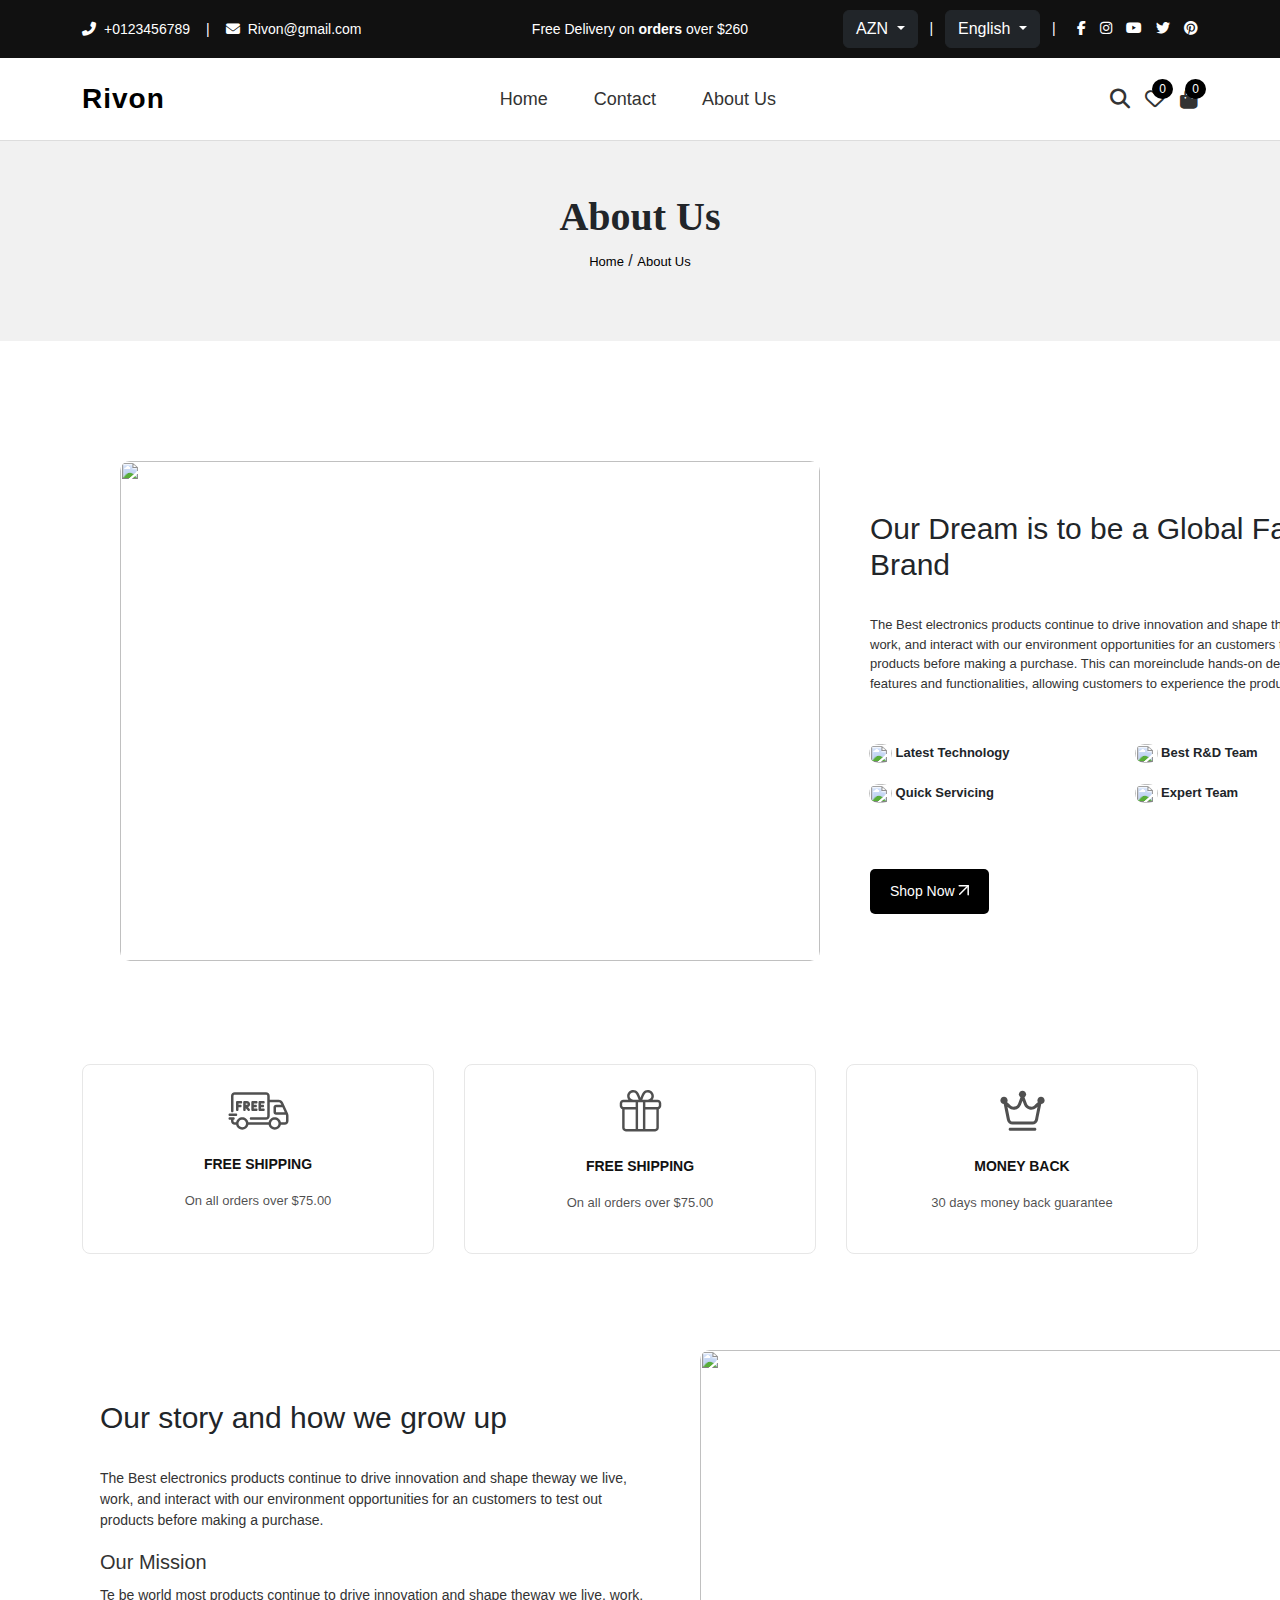
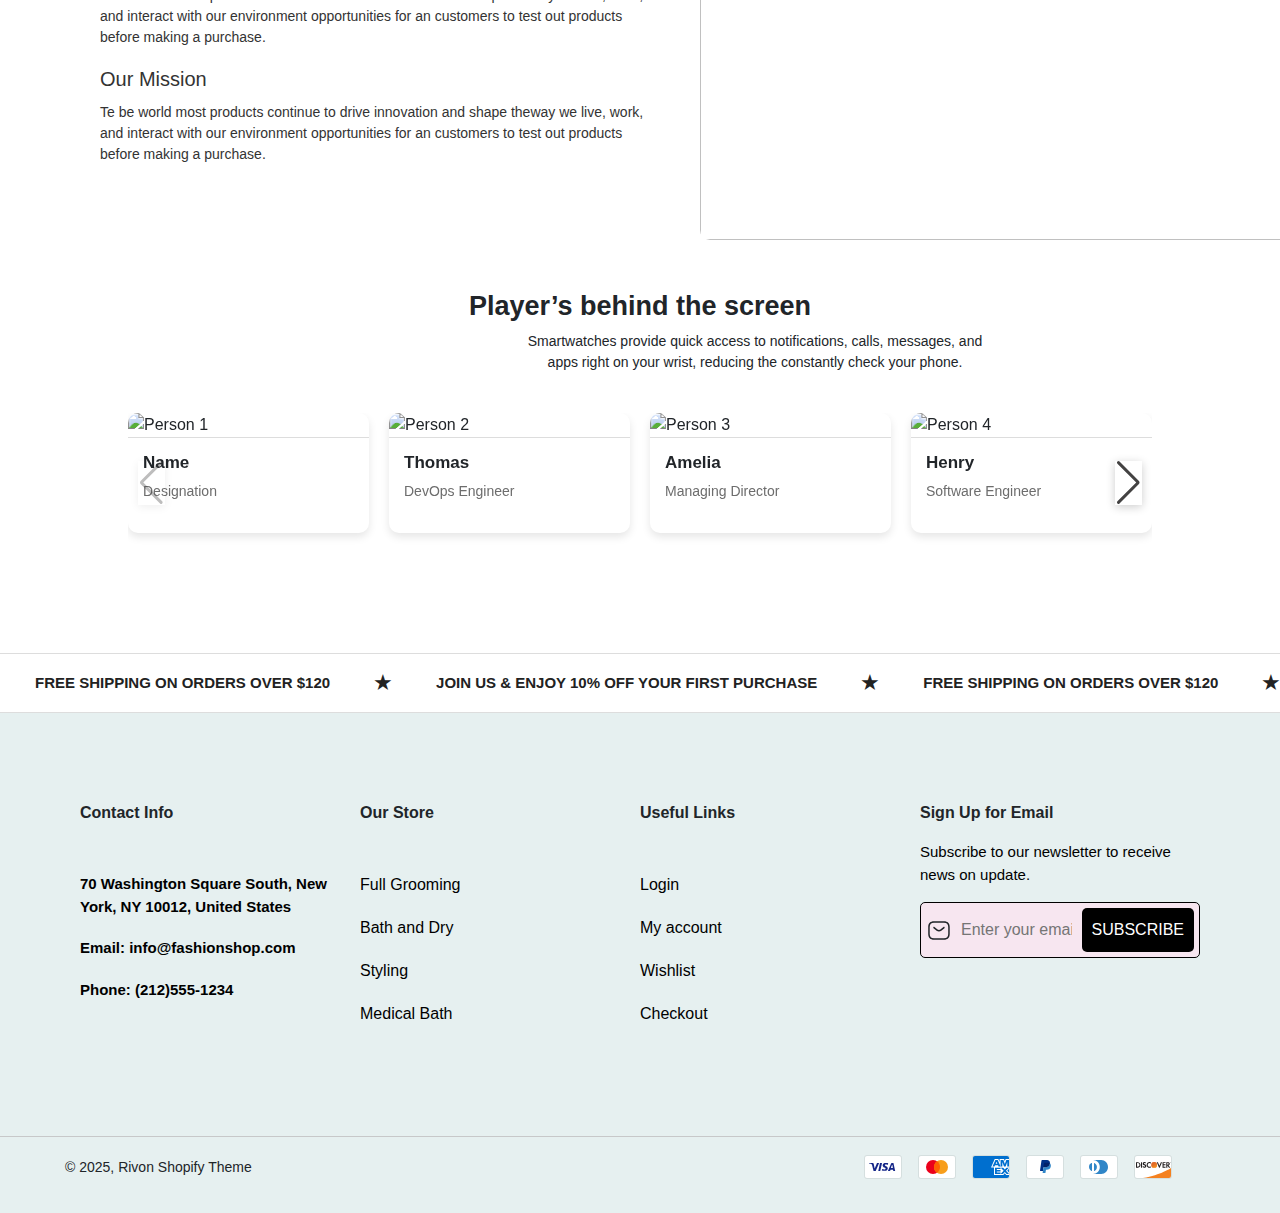
==== commit 7ecab7aa: "updateded index.html" ====
--- a/PB503-Rivon mini project/about.html
+++ b/PB503-Rivon mini project/about.html
@@ -116,7 +116,7 @@
 
 <div class="contact-div">
  <h4>About Us</h4>
- <p><a href="main.html">Home</a> /
+ <p><a href="index.html">Home</a> /
     <a href="about.html">About Us</a>
 </p>
 </div>
